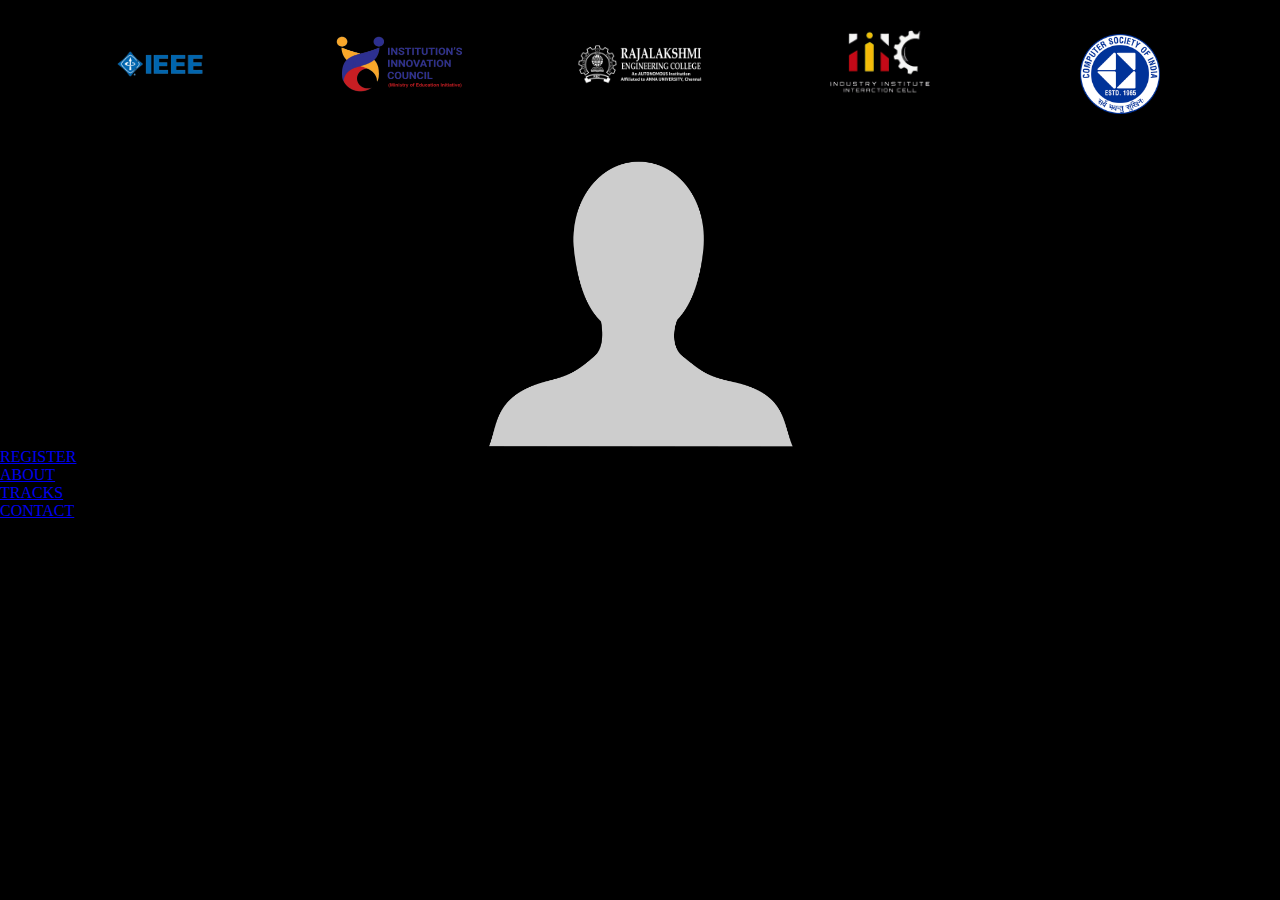
==== index.html @ 7f202103 "template updated" ====
<!DOCTYPE html>
<!-- Description png add in img/ -->
<html lang="en">
  <head>
    <title>Innovision 24</title>
    <meta charset="UTF-8">
    <meta name="viewport" content="width=device-width, initial-scale=1">
    <link href="css/style.css" rel="stylesheet">

  <meta property="og:description" content="A national level sympossium conducted by department of Information Technology at Rajalakshmi Engineering College" />
  <meta name="description" content="A national level sympossium conducted by department of Information Technology at Rajalakshmi Engineering College">
  <meta property="og:title" content="Innovision 2024" />

  <meta property="og:image" itemprop="image" content="./img/description.png" />
  <meta property="og:image:height" content="630">
  <meta property="og:image:width" content="1200">

    <script defer src="index.js"></script>
  </head>
  <body>
    <section id="home" class="home">
      <div class="sponsors">
        <li class="sponsors_item"><img class="sponsor_img sponsor_ieee" style="width: ;height: 100px;" src="./img/sponsors/ieee.png"/></li>
        <li class="sponsors_item"><img class="sponsor_img sponsor_iic" style="width: ;height: 100px;" src="./img/sponsors/iic.png"/></li>
        <li class="sponsors_item"><img class="sponsor_img sponsor_rec" style="width: ;height: 100px;" src="./img/sponsors/rec.png"/></li>
        <li class="sponsors_item"><img class="sponsor_img sponsor_iiic" style="width: ;height: 150px;" src="./img/sponsors/iiic.png"/></li>
        <li class="sponsors_item"><img class="sponsor_img sponsor_csi" style="width: ;height: 80px;" src="./img/sponsors/csi.png"/></li>
      </div>
      <div class="logo">
        <div class="logo_img_div">
          <img class="logo_img" src="img/placeholder.png"></div>
        </div>
      </div>
    </section>
    <nav class="navbar" id="navbar">
      <li class="navbar_item"><a class="navbar_a" href="https://rajalakshmi.org/innovision">REGISTER</a></li>
      <li class="navbar_item"><a class="navbar_a" href="#about">ABOUT</a></li>
      <li class="navbar_item"><a class="navbar_a" href="#tracks">TRACKS</a></li>
      <!-- <li class="navbar_item"><a class="navbar_a" href="#gallery">GALLERY</a></li> -->
      <!-- <li class="navbar_item"><a class="navbar_a" href="#prizes">PRIZES</a></li> -->
      <!-- <li class="navbar_item"><a class="navbar_a" href="#team">TEAM</a></li> -->
      <li class="navbar_item"><a class="navbar_a" href="#footer">CONTACT</a></li>
    </nav>
    <section id="about" class="about"></section>
    <section id="tracks" class="tracks"></section>
    <section id="rules" class="rules"></section>
    <section id="gallery" class="gallery"></section>
    <section id="team" class="team"></section>
    <footer id="footer" class="footer"></footer>



  </body>
</html>
---- css/style.css ----
*, html{
  padding: 0;
  margin: 0;
  background: black;
}

.sponsors{
  display: flex;
  gap: 1rem;
  overflow-x: scroll;
  overflow-y: hidden;
  scrollbar-width: thin;
  text-decoration: none;
  list-style: none;
  max-height: 8rem;
  .sponsor_img {
    display: block;
    margin: auto;
    width: 8rem;
    height: clamp(5rem, 44vw + 0.1rem, 10rem);
    object-fit: contain;

    
  }
  .sponsor_csi{
    padding-top: 20px;
  }
}
@media only screen and (min-width: 41rem) {
  .sponsors{
    justify-content: space-evenly;
    align-items: center;
    .sponsor_iiic{
      padding-top: 20px;
    }
  }

}


.logo{
  .logo_img_div{
    display: flex;
    justify-content: center;
    align-items: center;
    .logo_img{
      width: clamp(13rem, 90vw + 0.12rem,40rem);
      height: 20rem;
      object-fit: contain;
    }
  }
}
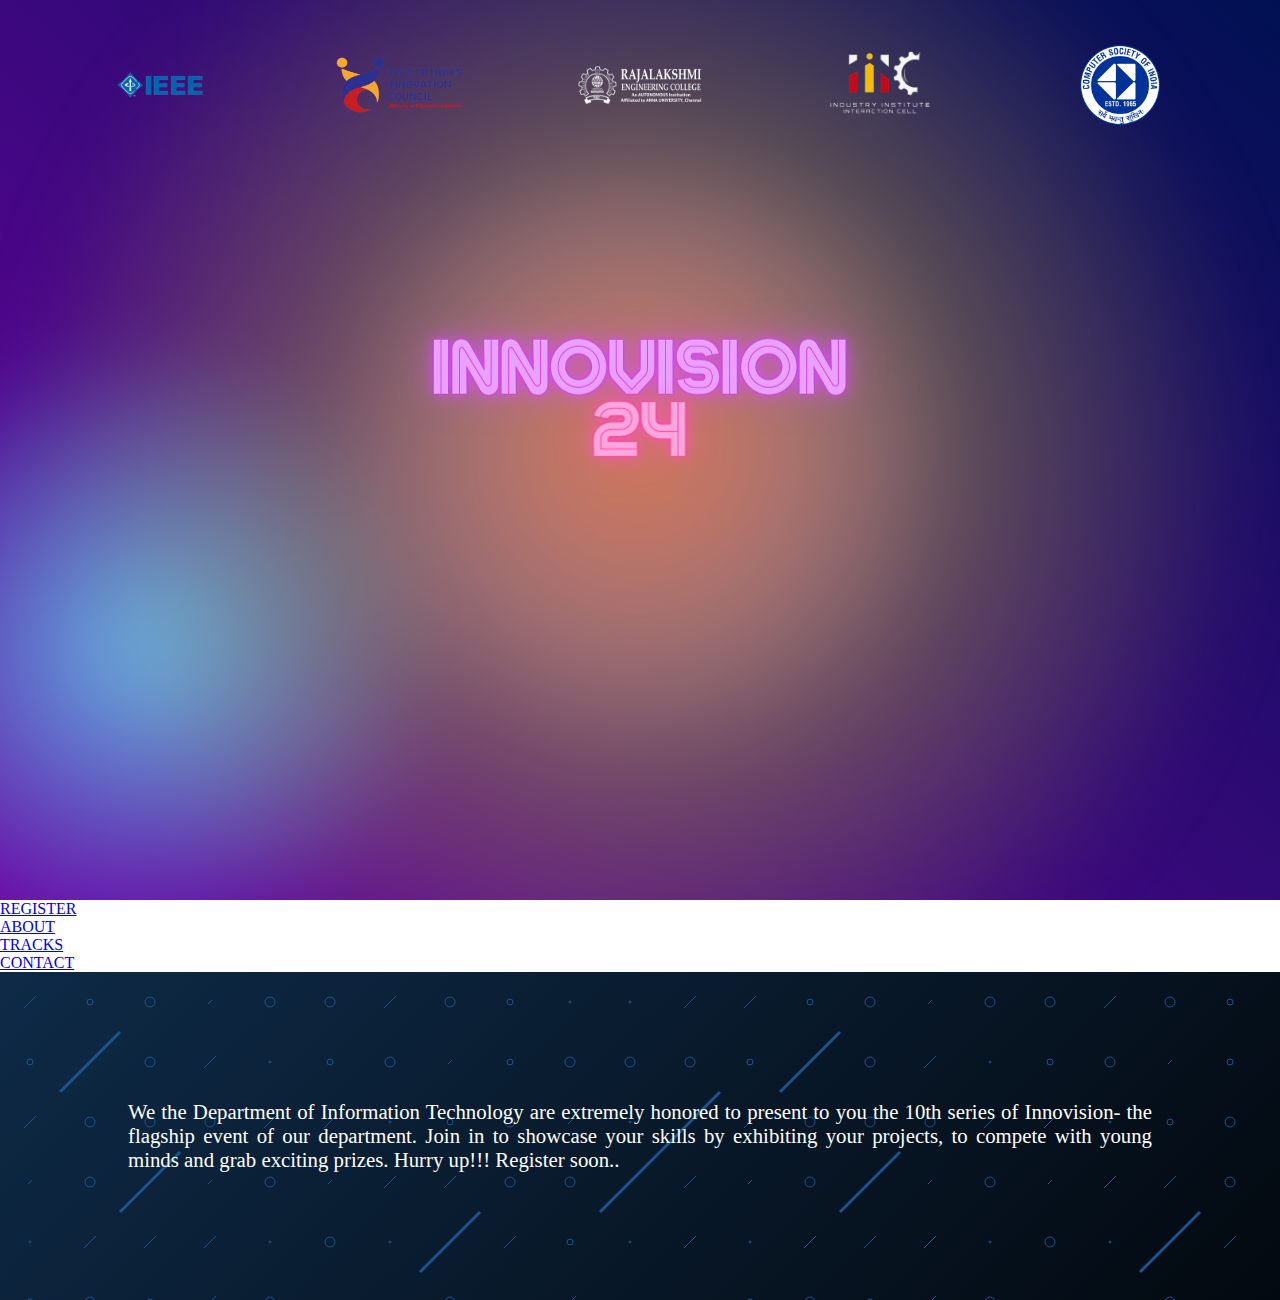
==== commit 29903029: "before i fuck it up" ====
--- a/index.html
+++ b/index.html
@@ -6,6 +6,7 @@
     <meta charset="UTF-8">
     <meta name="viewport" content="width=device-width, initial-scale=1">
     <link href="css/style.css" rel="stylesheet">
+    <link href="css/gradient.css" rel="stylesheet">
 
   <meta property="og:description" content="A national level sympossium conducted by department of Information Technology at Rajalakshmi Engineering College" />
   <meta name="description" content="A national level sympossium conducted by department of Information Technology at Rajalakshmi Engineering College">
@@ -17,8 +18,9 @@
 
     <script defer src="index.js"></script>
   </head>
-  <body>
+  <body class=>
     <section id="home" class="home">
+    <div class="container">
       <div class="sponsors">
         <li class="sponsors_item"><img class="sponsor_img sponsor_ieee" style="width: ;height: 100px;" src="./img/sponsors/ieee.png"/></li>
         <li class="sponsors_item"><img class="sponsor_img sponsor_iic" style="width: ;height: 100px;" src="./img/sponsors/iic.png"/></li>
@@ -27,10 +29,18 @@
         <li class="sponsors_item"><img class="sponsor_img sponsor_csi" style="width: ;height: 80px;" src="./img/sponsors/csi.png"/></li>
       </div>
       <div class="logo">
-        <div class="logo_img_div">
-          <img class="logo_img" src="img/placeholder.png"></div>
+          <div class="logo_img_div">
+            <img class="logo_img" src="img/logo.png">
+          </div>
         </div>
       </div>
+    <div class="gradients-container">
+      <div class="bubble1"></div>
+      <div class="bubble2"></div>
+      <div class="bubble3"></div>
+      <div class="bubble4"></div>
+      <div class="bubble5"></div>
+    </div>
     </section>
     <nav class="navbar" id="navbar">
       <li class="navbar_item"><a class="navbar_a" href="https://rajalakshmi.org/innovision">REGISTER</a></li>
@@ -41,7 +51,12 @@
       <!-- <li class="navbar_item"><a class="navbar_a" href="#team">TEAM</a></li> -->
       <li class="navbar_item"><a class="navbar_a" href="#footer">CONTACT</a></li>
     </nav>
-    <section id="about" class="about"></section>
+    <section id="about" class="about">
+      <div class="about_content description">
+        We the Department of Information Technology are extremely honored to present to you the 10th series of Innovision- the flagship event of our department. Join in to showcase your skills by exhibiting your projects, to compete with young minds and grab exciting prizes.
+        Hurry up!!! Register soon..
+      </div>
+    </section>
     <section id="tracks" class="tracks"></section>
     <section id="rules" class="rules"></section>
     <section id="gallery" class="gallery"></section>
--- a/css/style.css
+++ b/css/style.css
@@ -1,30 +1,75 @@
 *, html{
   padding: 0;
   margin: 0;
-  background: black;
+}
+:root {
+  --stagger-delay: 400ms;
+  --blue: #1e66f5;
+  --green: #40a02b;
+  --yellow: #df8e1d;
+
+}
+@font-face {
+  font-family: 'logo';
+  src: url('../static/font/ColoPro-Trial-Black.woff2');
+}
+
+.logo{
+  display: flex;
+  font-family: logo;
+  font-size: 4rem;
+  flex-direction: row;
+  justify-content: center;
+  align-items: center;
+  height: 50vh;
+  animation: sponsors_anim 800ms;
+  animation-fill-mode: backwards;
+  transition: all 500ms linear;
+
 }
 
 .sponsors{
   display: flex;
+  flex-wrap:wrap;
+  flex-direction: row;
+  justify-content: space-evenly;
   gap: 1rem;
-  overflow-x: scroll;
-  overflow-y: hidden;
+  /* overflow-x: scroll; */
+  /* overflow-y: hidden; */
+  /* max-height: 8rem; */
   scrollbar-width: thin;
   text-decoration: none;
   list-style: none;
-  max-height: 8rem;
   .sponsor_img {
-    display: block;
+    animation: sponsors_anim 800ms;
+    animation-fill-mode: backwards;
+    transition: all 500ms linear;
+
+    /* display: block; */
     margin: auto;
     width: 8rem;
-    height: clamp(5rem, 44vw + 0.1rem, 10rem);
+    height: clamp(3rem, 33vw + 0.1rem, 10rem);
     object-fit: contain;
 
     
   }
+  .sponsor_ieee{
+    animation-delay: calc(1 * var(--stagger-delay));
+  }
+  .sponsor_iic{
+    animation-delay: calc(2 * var(--stagger-delay));
+  }
+  .sponsor_rec{
+    animation-delay: calc(3 * var(--stagger-delay));
+  }
+  .sponsor_iiic{
+    animation-delay: calc(4 * var(--stagger-delay));
+  }
   .sponsor_csi{
-    padding-top: 20px;
+    animation-delay: calc(5 * var(--stagger-delay));
+    /* padding-top: 20px; */
   }
+
 }
 @media only screen and (min-width: 41rem) {
   .sponsors{
@@ -38,17 +83,43 @@
 }
 
 
-.logo{
-  .logo_img_div{
-    display: flex;
-    justify-content: center;
-    align-items: center;
-    .logo_img{
-      width: clamp(13rem, 90vw + 0.12rem,40rem);
-      height: 20rem;
-      object-fit: contain;
-    }
+
+
+@keyframes animate {
+  0% {
+    clip-path: polygon(11% 0, 17% 46%, 11% 100%, 0% 100%, 0 47%, 0 0);
+    transform: scale(0);
+  }
+  50% {
+    clip-path: polygon(69% 3%, 86% 44%, 73% 90%, 0% 90%, 0 47%, 0 0);
+    transform: scale(1.2);
+  }
+  100% {
+    clip-path: polygon(100% 0, 100% 37%, 100% 100%, 0% 100%, 0 47%, 0 0);
+    transform: scale(1);
+  }
+}
+
+@keyframes sponsors_anim {
+  0% {
+    opacity: 0;
+    transform: scale(0) translateX(-50%);
+  }
+  50% {
+    opacity: 1;
+    transform: scale(1.1) translateX(50%);
+  }
+  100% {
+    opacity: 1;
+    transform: scale(1) translateX(0%);
   }
 }
 
 
+.description {
+  text-align: justify;
+  padding: 10%;
+  font-size: clamp(1rem, 10vw + 0.123rem, 1.3rem);
+  color: white;
+  background-image:url(../img/bg.svg);
+}
--- a/css/gradient.css
+++ b/css/gradient.css
@@ -0,0 +1,189 @@
+:root {
+  --color-bg1: rgb(108, 0, 162);
+  --color-bg2: rgb(0, 17, 82);
+  --color1: 18, 113, 255;
+  --color2: 221, 74, 255;
+  --color3: 100, 220, 255;
+  --color4: 200, 50, 50;
+  --color5: 180, 180, 50;
+  --color-interactive: 140, 100, 255;
+  --circle-size: 80%;
+  --blending: hard-light;
+}
+.home {
+  font-family: "Dongle", sans-serif;
+  margin: 0;
+  padding: 0;
+  width: 100vw;
+  height: 100vh;
+  position: relative;
+  overflow: hidden;
+  background: linear-gradient(40deg, var(--color-bg1), var(--color-bg2));
+  top: 0;
+  left: 0;
+}
+.container {
+  z-index: 100;
+  width: 100%;
+  height: 100%;
+  /* display: flex; */
+  /* flex-direction: column; */
+  position: absolute;
+  top: 0;
+  left: 0;
+  justify-content: center;
+  align-items: center;
+  /* font-size: 3rem; */
+  /* color: black; */
+  /* opacity: 0.8; */
+  /* user-select: none; */
+  /* text-shadow: 1px 1px rgba(0, 0, 0, 0.1);  */
+}
+
+@keyframes moveInCircle {
+  0% {
+    transform: rotate(0deg);
+  }
+  50% {
+    transform: rotate(180deg);
+  }
+  100% {
+    transform: rotate(360deg);
+  }
+}
+
+@keyframes moveVertical {
+  0% {
+    transform: translateY(-50%);
+  }
+  50% {
+    transform: translateY(50%);
+  }
+  100% {
+    transform: translateY(-50%);
+  }
+}
+
+@keyframes moveHorizontal {
+  0% {
+    transform: translateX(-50%) translateY(-10%);
+  }
+  50% {
+    transform: translateX(50%) translateY(10%);
+  }
+  100% {
+    transform: translateX(-50%) translateY(-10%);
+  }
+}
+
+.gradients-container {
+  filter: url(#goo) blur(40px);
+  width: 100%;
+  height: 100%;
+}
+
+.bubble1 {
+  position: absolute;
+  background: radial-gradient(
+      circle at center,
+      rgba(var(--color1), 0.8) 0,
+      rgba(var(--color1), 0) 50%
+    )
+    no-repeat;
+  mix-blend-mode: var(--blending);
+
+  width: var(--circle-size);
+  height: var(--circle-size);
+  top: calc(50% - var(--circle-size) / 2);
+  left: calc(50% - var(--circle-size) / 2);
+
+  transform-origin: center center;
+  animation: moveVertical 30s ease infinite;
+
+  opacity: 1;
+}
+
+.bubble2 {
+  position: absolute;
+  background: radial-gradient(
+      circle at center,
+      rgba(var(--color2), 0.8) 0,
+      rgba(var(--color2), 0) 50%
+    )
+    no-repeat;
+  mix-blend-mode: var(--blending);
+
+  width: var(--circle-size);
+  height: var(--circle-size);
+  top: calc(50% - var(--circle-size) / 2);
+  left: calc(50% - var(--circle-size) / 2);
+
+  transform-origin: calc(50% - 400px);
+  animation: moveInCircle 20s reverse infinite;
+
+  opacity: 1;
+}
+
+.bubble3 {
+  position: absolute;
+  background: radial-gradient(
+      circle at center,
+      rgba(var(--color3), 0.8) 0,
+      rgba(var(--color3), 0) 50%
+    )
+    no-repeat;
+  mix-blend-mode: var(--blending);
+
+  width: var(--circle-size);
+  height: var(--circle-size);
+  top: calc(50% - var(--circle-size) / 2 + 200px);
+  left: calc(50% - var(--circle-size) / 2 - 500px);
+
+  transform-origin: calc(50% + 400px);
+  animation: moveInCircle 40s linear infinite;
+
+  opacity: 1;
+}
+
+.bubble4 {
+  position: absolute;
+  background: radial-gradient(
+      circle at center,
+      rgba(var(--color4), 0.8) 0,
+      rgba(var(--color4), 0) 50%
+    )
+    no-repeat;
+  mix-blend-mode: var(--blending);
+
+  width: var(--circle-size);
+  height: var(--circle-size);
+  top: calc(50% - var(--circle-size) / 2);
+  left: calc(50% - var(--circle-size) / 2);
+
+  transform-origin: calc(50% - 200px);
+  animation: moveHorizontal 40s ease infinite;
+
+  opacity: 0.7;
+}
+
+.bubble5 {
+  position: absolute;
+  background: radial-gradient(
+      circle at center,
+      rgba(var(--color5), 0.8) 0,
+      rgba(var(--color5), 0) 50%
+    )
+    no-repeat;
+  mix-blend-mode: var(--blending);
+
+  width: calc(var(--circle-size) * 2);
+  height: calc(var(--circle-size) * 2);
+  top: calc(50% - var(--circle-size));
+  left: calc(50% - var(--circle-size));
+
+  transform-origin: calc(50% - 800px) calc(50% + 200px);
+  animation: moveInCircle 20s ease infinite;
+
+  opacity: 1;
+}
+
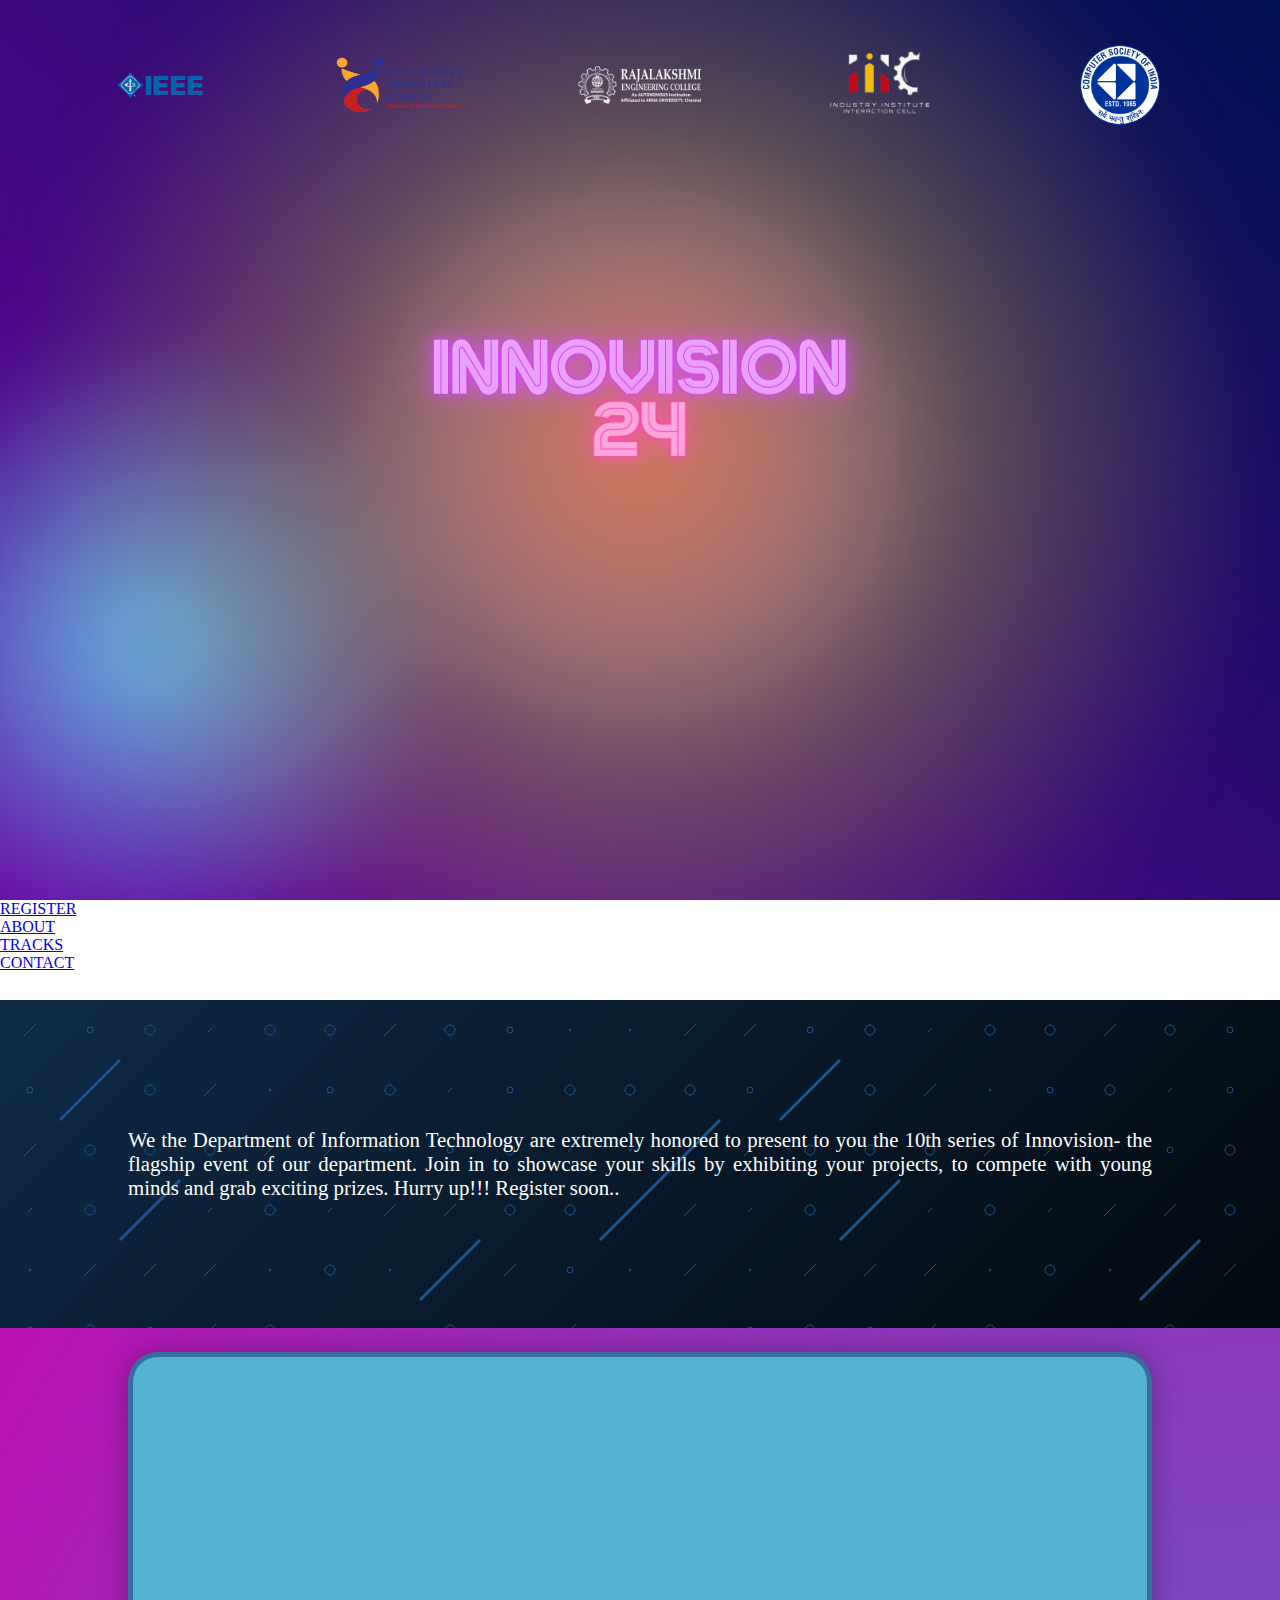
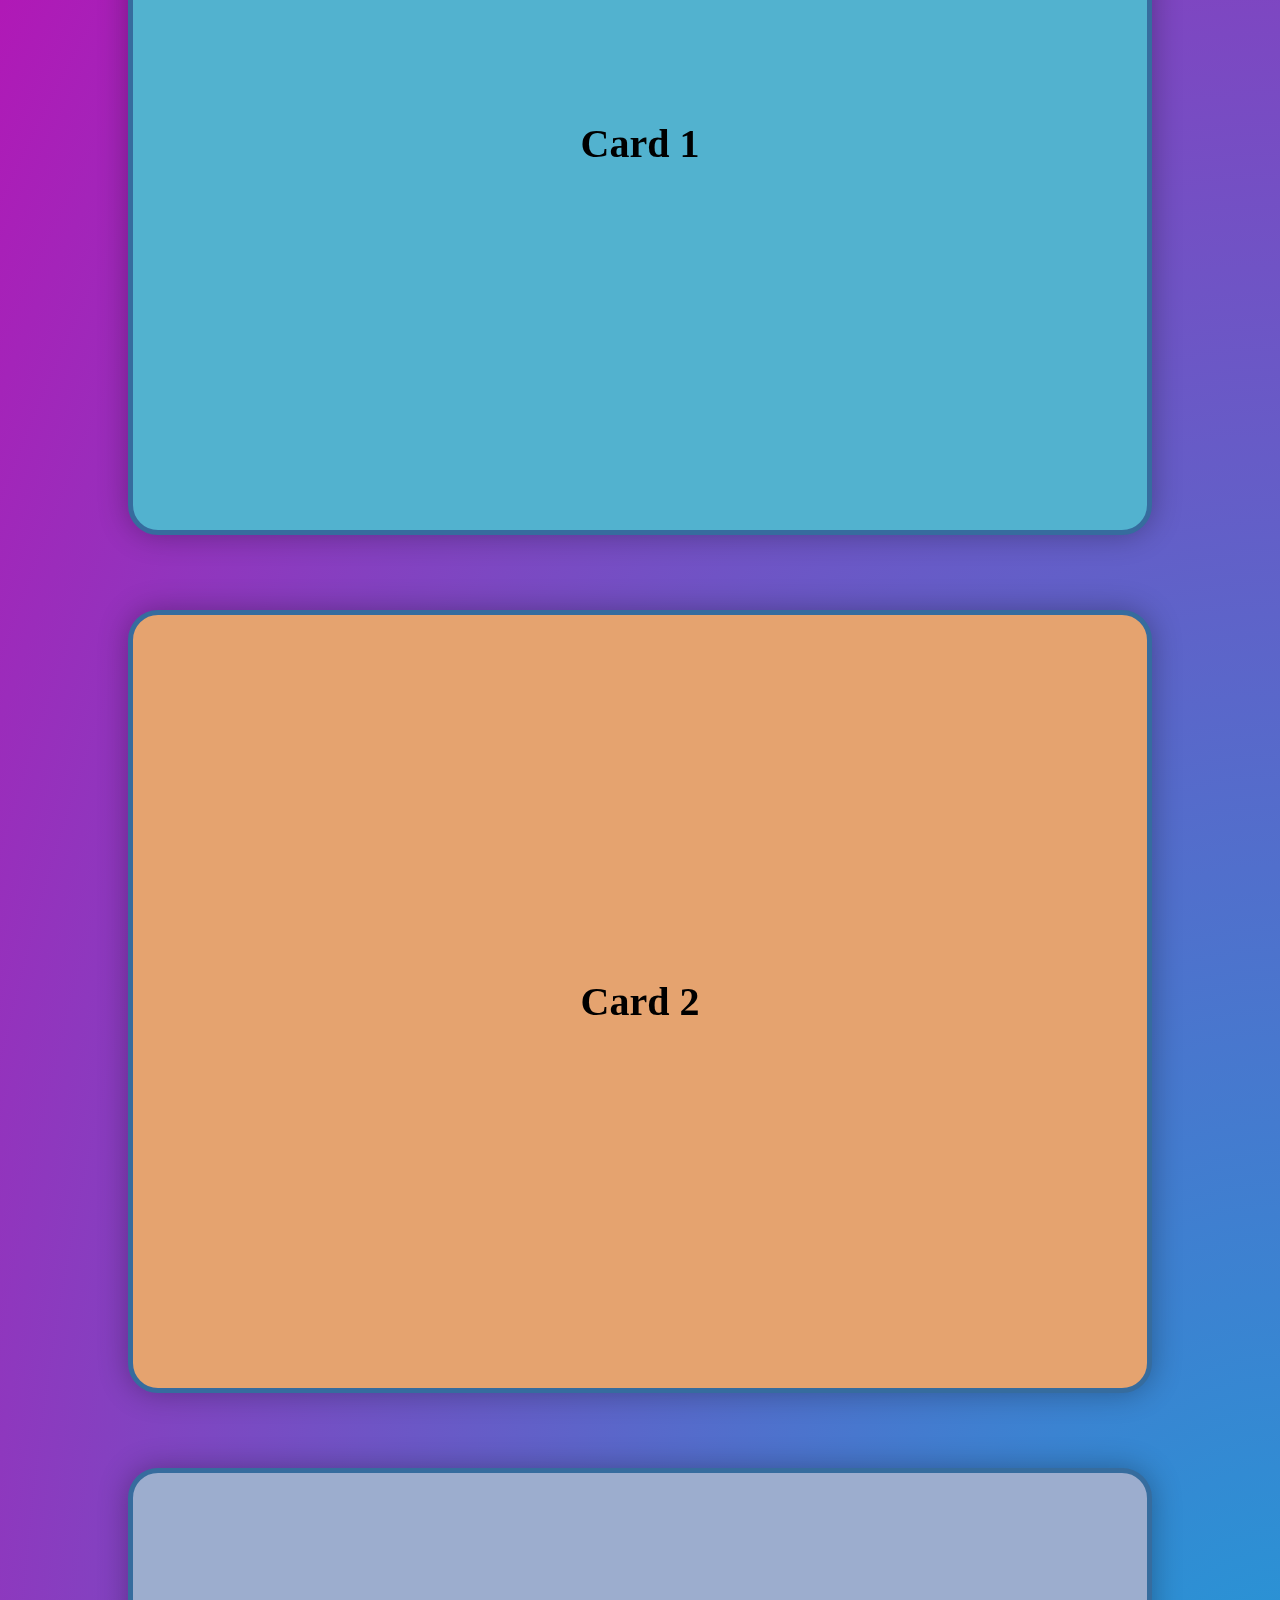
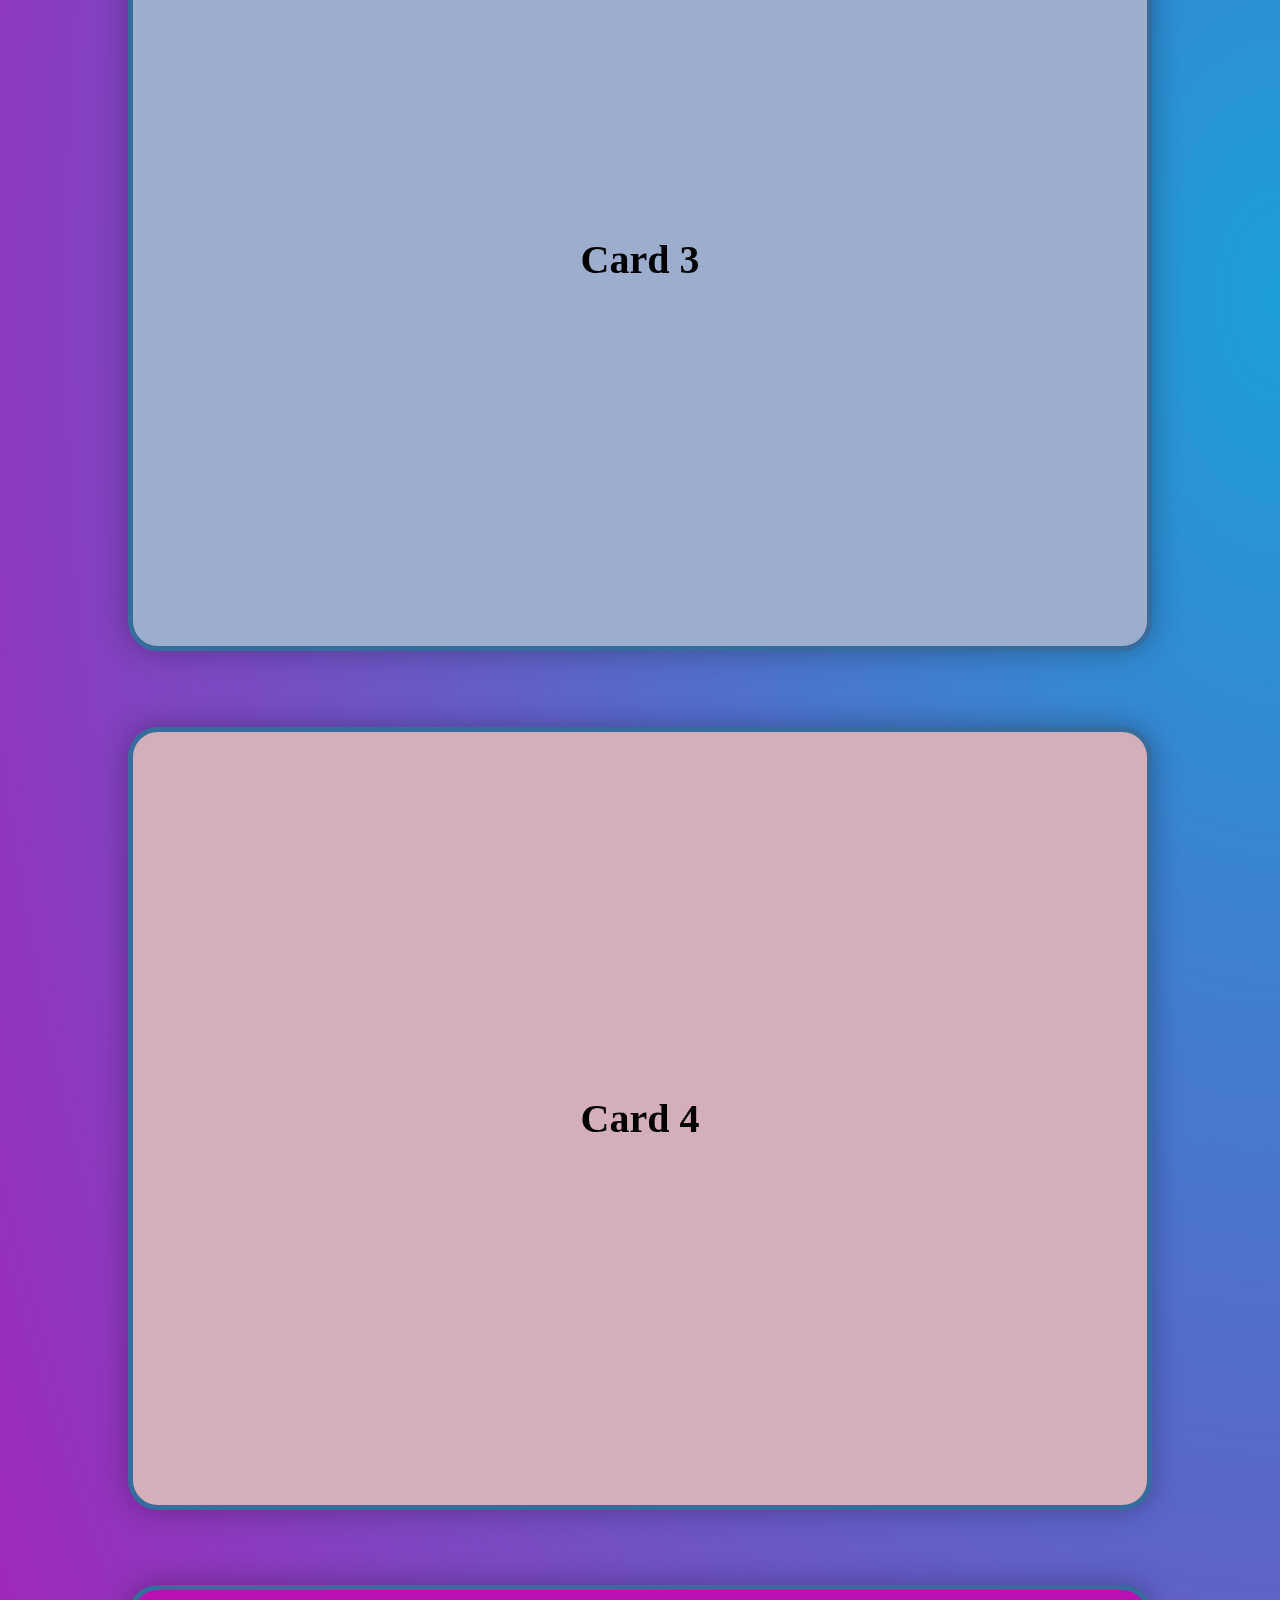
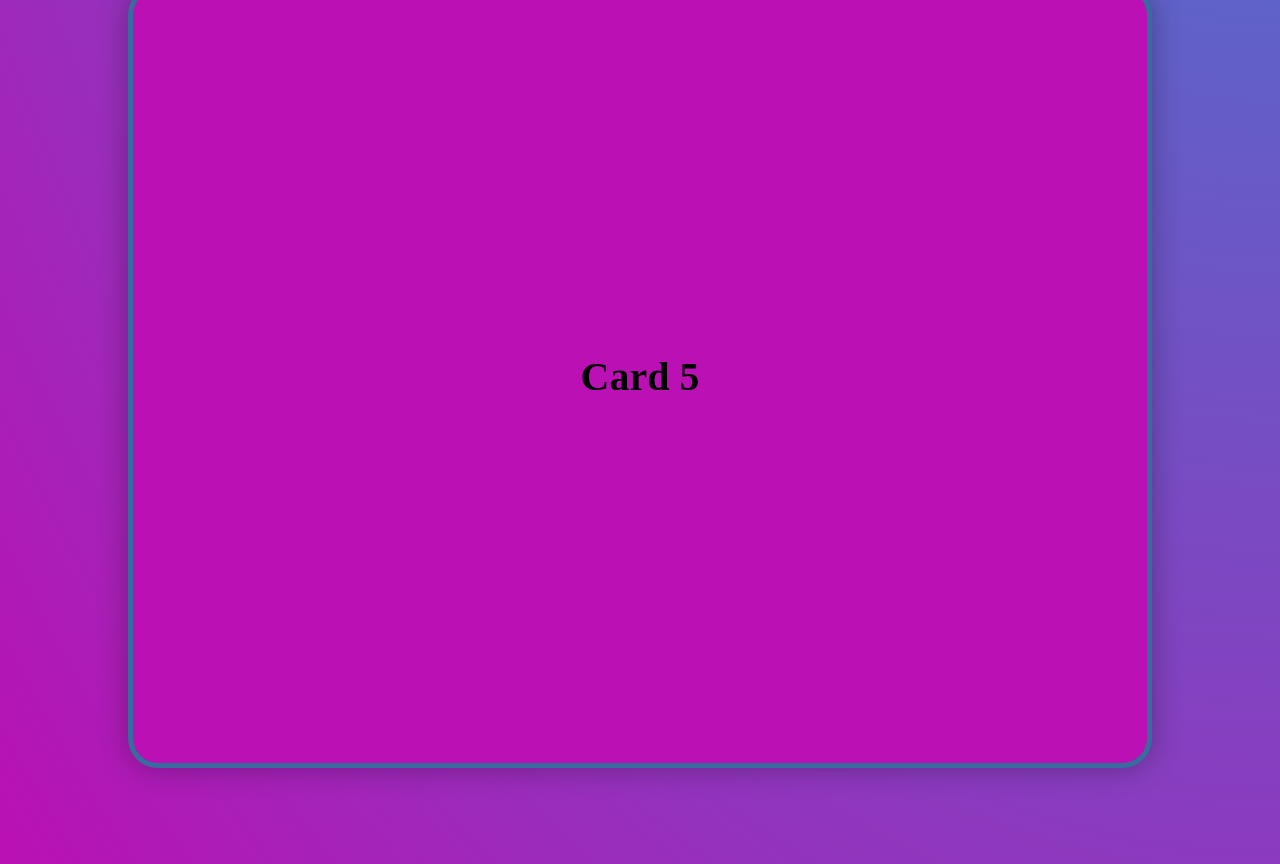
==== commit 0d1d4256: "'a'" ====
--- a/index.html
+++ b/index.html
@@ -43,13 +43,13 @@
     </div>
     </section>
     <nav class="navbar" id="navbar">
-      <li class="navbar_item"><a class="navbar_a" href="https://rajalakshmi.org/innovision">REGISTER</a></li>
-      <li class="navbar_item"><a class="navbar_a" href="#about">ABOUT</a></li>
-      <li class="navbar_item"><a class="navbar_a" href="#tracks">TRACKS</a></li>
+      <li class="navbar_item"><a class="navbar_a " href="https://rajalakshmi.org/innovision">REGISTER</a></li>
+      <li class="navbar_item"><a class="navbar_a " href="#about">ABOUT</a></li>
+      <li class="navbar_item"><a class="navbar_a " href="#tracks">TRACKS</a></li>
       <!-- <li class="navbar_item"><a class="navbar_a" href="#gallery">GALLERY</a></li> -->
       <!-- <li class="navbar_item"><a class="navbar_a" href="#prizes">PRIZES</a></li> -->
       <!-- <li class="navbar_item"><a class="navbar_a" href="#team">TEAM</a></li> -->
-      <li class="navbar_item"><a class="navbar_a" href="#footer">CONTACT</a></li>
+      <li class="navbar_item"><a class="navbar_a " href="#footer">CONTACT</a></li>
     </nav>
     <section id="about" class="about">
       <div class="about_content description">
@@ -57,8 +57,47 @@
         Hurry up!!! Register soon..
       </div>
     </section>
-    <section id="tracks" class="tracks"></section>
+    <section id="tracks" class="tracks">
+      <div class="event_holder">
+      <div class="event">
+      <div class="container">
+        <ul id="cards" class="neonText">
+          <li class="card" id="card1">
+            <div class="card-body">
+              <h2>Card 1</h2>
+            </div>
+          </li>
+          <li class="card" id="card2">
+            <div class="card-body">
+              <h2>Card 2</h2>
+            </div>
+          </li>
+          <li class="card" id="card3">
+            <div class="card-body">
+              <h2>Card 3</h2>
+            </div>
+          </li>
+          <li class="card" id="card4">
+            <div class="card-body">
+              <h2>Card 4</h2>
+            </div>
+          </li>
+          <li class="card" id="card5">
+            <div class="card-body">
+              <h2>Card 5</h2>
+            </div>
+          </li>
+        </ul>
+      </div>
+    </div>
+    </div>
+    </section>
     <section id="rules" class="rules"></section>
+    <!-- <section id="time" class="time">
+      <div class="date1">
+        <div class="date">fjah</div>
+      </div>
+    </section> -->
     <section id="gallery" class="gallery"></section>
     <section id="team" class="team"></section>
     <footer id="footer" class="footer"></footer>
--- a/css/style.css
+++ b/css/style.css
@@ -7,7 +7,10 @@
   --blue: #1e66f5;
   --green: #40a02b;
   --yellow: #df8e1d;
-
+  --cards: 4;
+  --cardHeight: 87vh;
+  --cardTopPadding: 1.5em;
+  --cardMargin: 4vw;
 }
 @font-face {
   font-family: 'logo';
@@ -123,3 +126,101 @@
   color: white;
   background-image:url(../img/bg.svg);
 }
+.navbar{
+  height: 100px;
+  list-style: none;
+  width: auto;
+}
+.navbar_item{
+  text-decoration: none;
+}
+
+.event{
+  width: 100%;
+  position: absolute;
+}
+.container {
+  width: 100%;
+  margin: 0 auto;
+}
+
+#cards {
+  width: 80%;
+  background: #1C9FD8;
+  background: radial-gradient(at right center, #1C9FD8, #BA10B4);;
+  list-style: none;
+  padding-left:10%;
+  padding-right:10%;
+  display: grid;
+  grid-template-columns: 1fr;
+  grid-template-rows: repeat(var(--cards), var(--cardHeight));
+  gap: var(--cardMargin);
+  padding-bottom: calc(var(--cards) * var(--cardTopPadding));
+  margin-bottom: var(--cardMargin);
+}
+
+#card1 {
+  --index: 1;
+}
+#card2 {
+  --index: 2;
+}
+#card3 {
+  --index: 3;
+}
+#card4 {
+  --index: 4;
+}
+#card5{
+  --index :5;
+}
+
+.card {
+  position: sticky;
+  top: 0;
+  padding-top: calc(var(--index) * var(--cardTopPadding));
+}
+
+#card1 .card-body {
+  background-color: #52b2cf;
+}
+
+#card2 .card-body {
+  /* background-color: #7EC4CF; */
+  background-color: #e5a36f;
+}
+
+#card3 .card-body {
+  background-color: #9cadce;
+}
+
+#card4 .card-body {
+  background-color: #d4afb9;
+}
+
+#card5 .card-body{
+  background-color: #BA10B4;
+}
+
+.card-body {
+  box-sizing: border-box;
+  padding: 30px;
+  border-radius: 30px;
+  box-shadow: 0 0 30px 0 rgba(0, 0, 0, 0.3);
+  height: var(--cardHeight);
+  display: flex;
+  justify-content: center;
+  align-items: center;
+  transition: all 0.5s;
+  border: 5px solid rgb(54, 108, 158);
+}
+
+h2 {
+  font-size: 2.5em;
+}
+.date{
+  position: absolute;
+  width: 1000px;
+  height: 1000px;
+ background-color: black;
+}
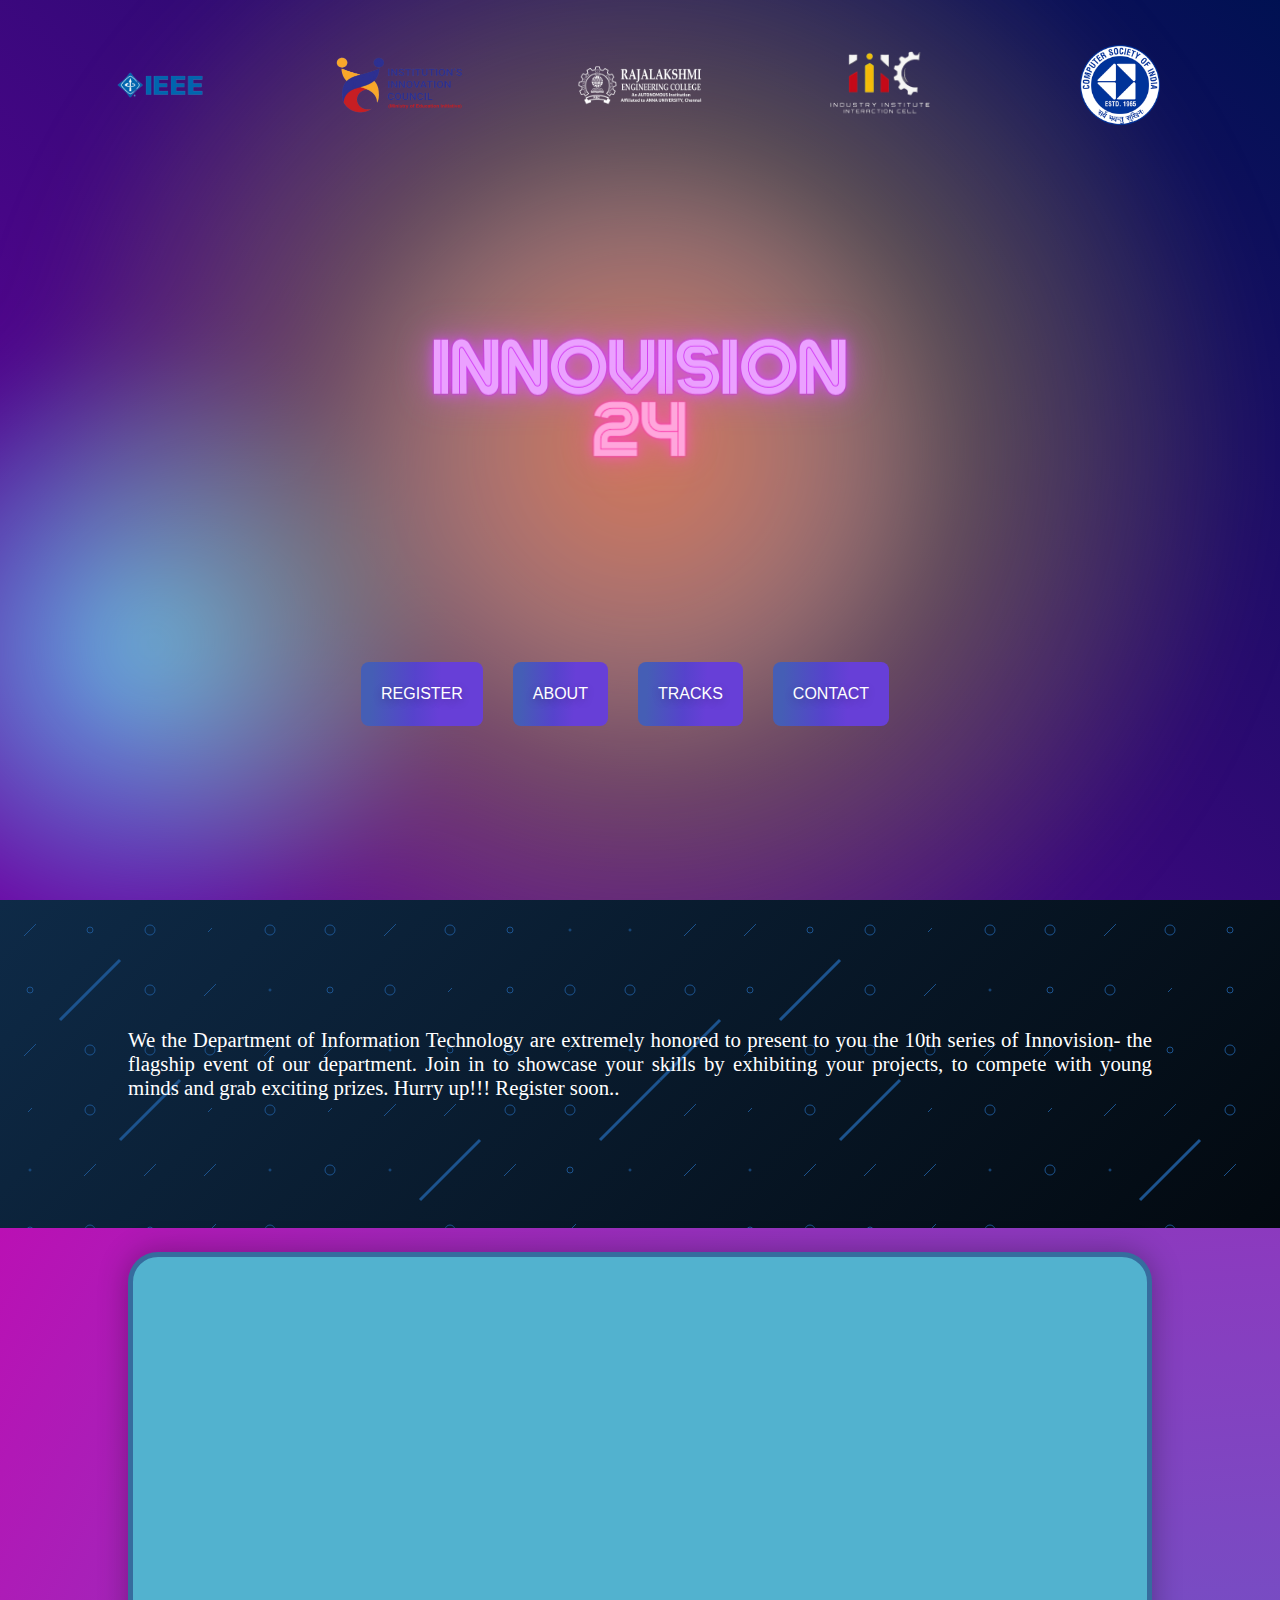
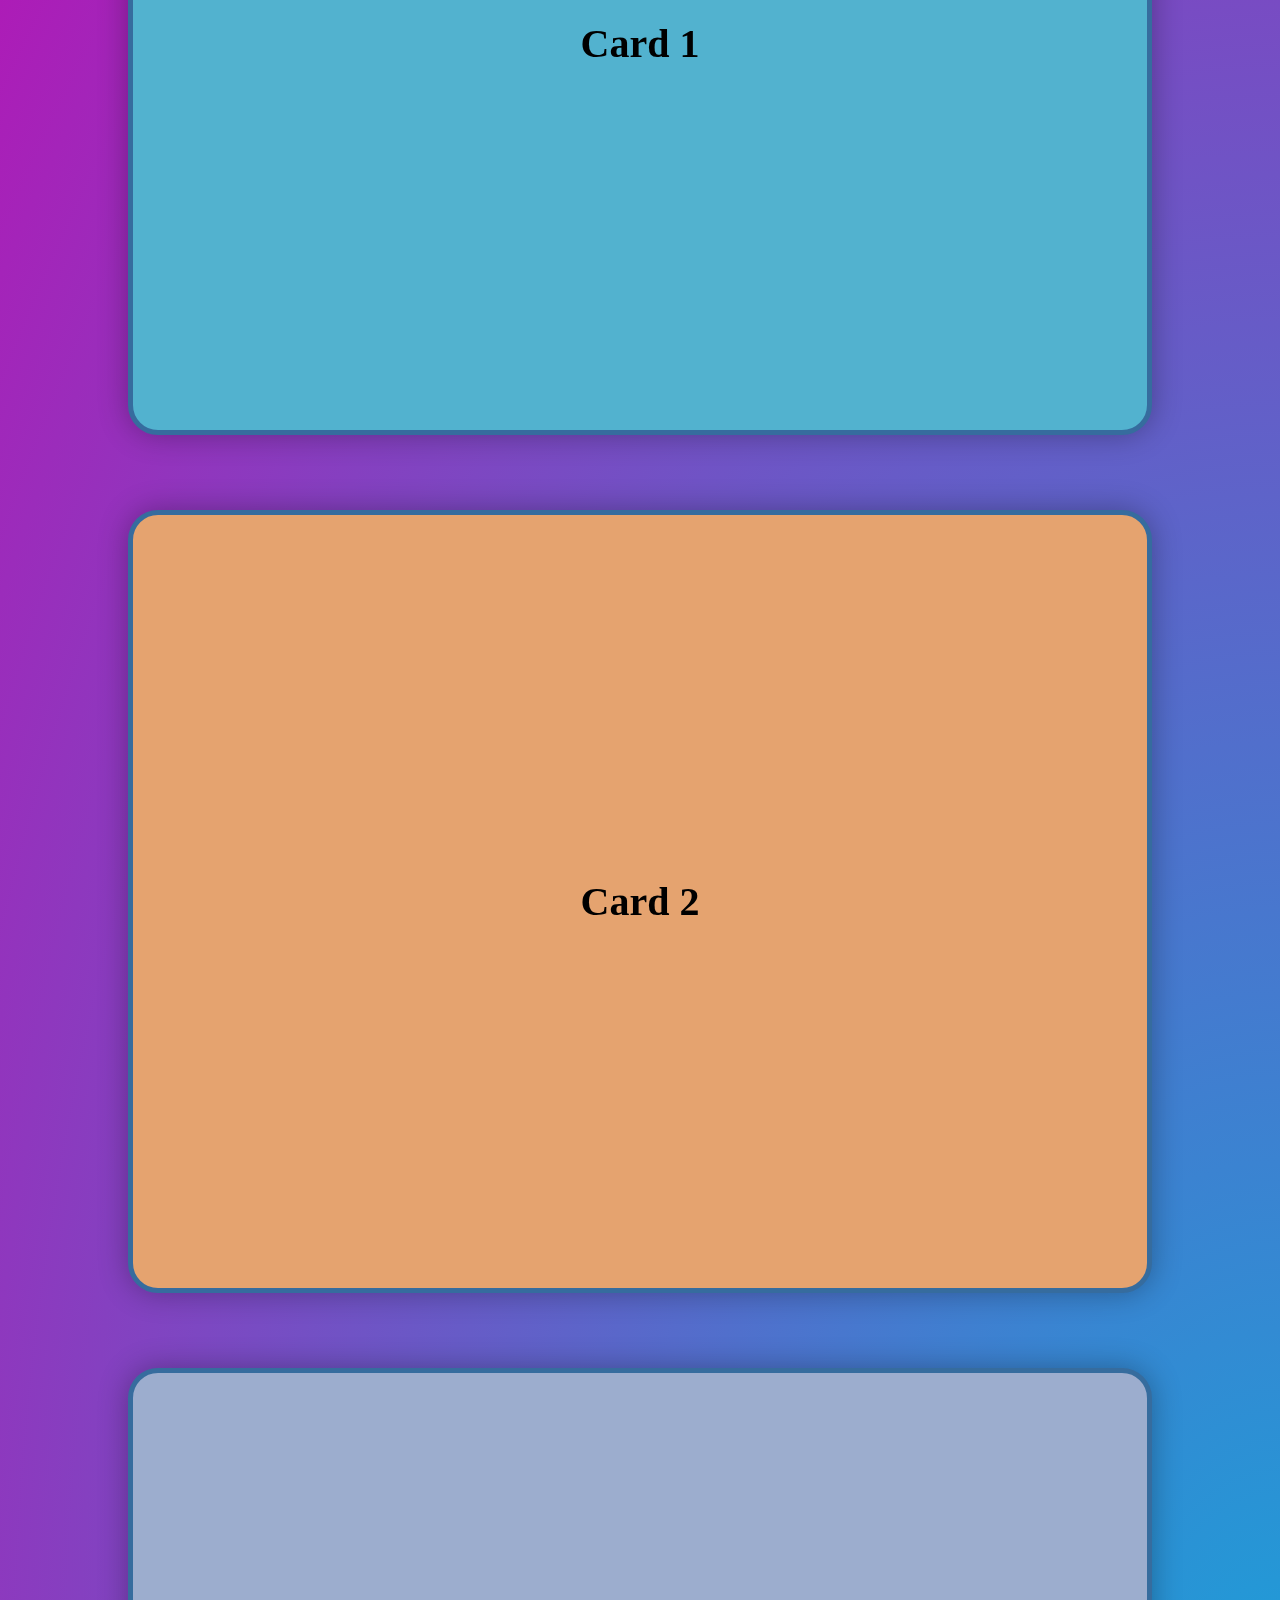
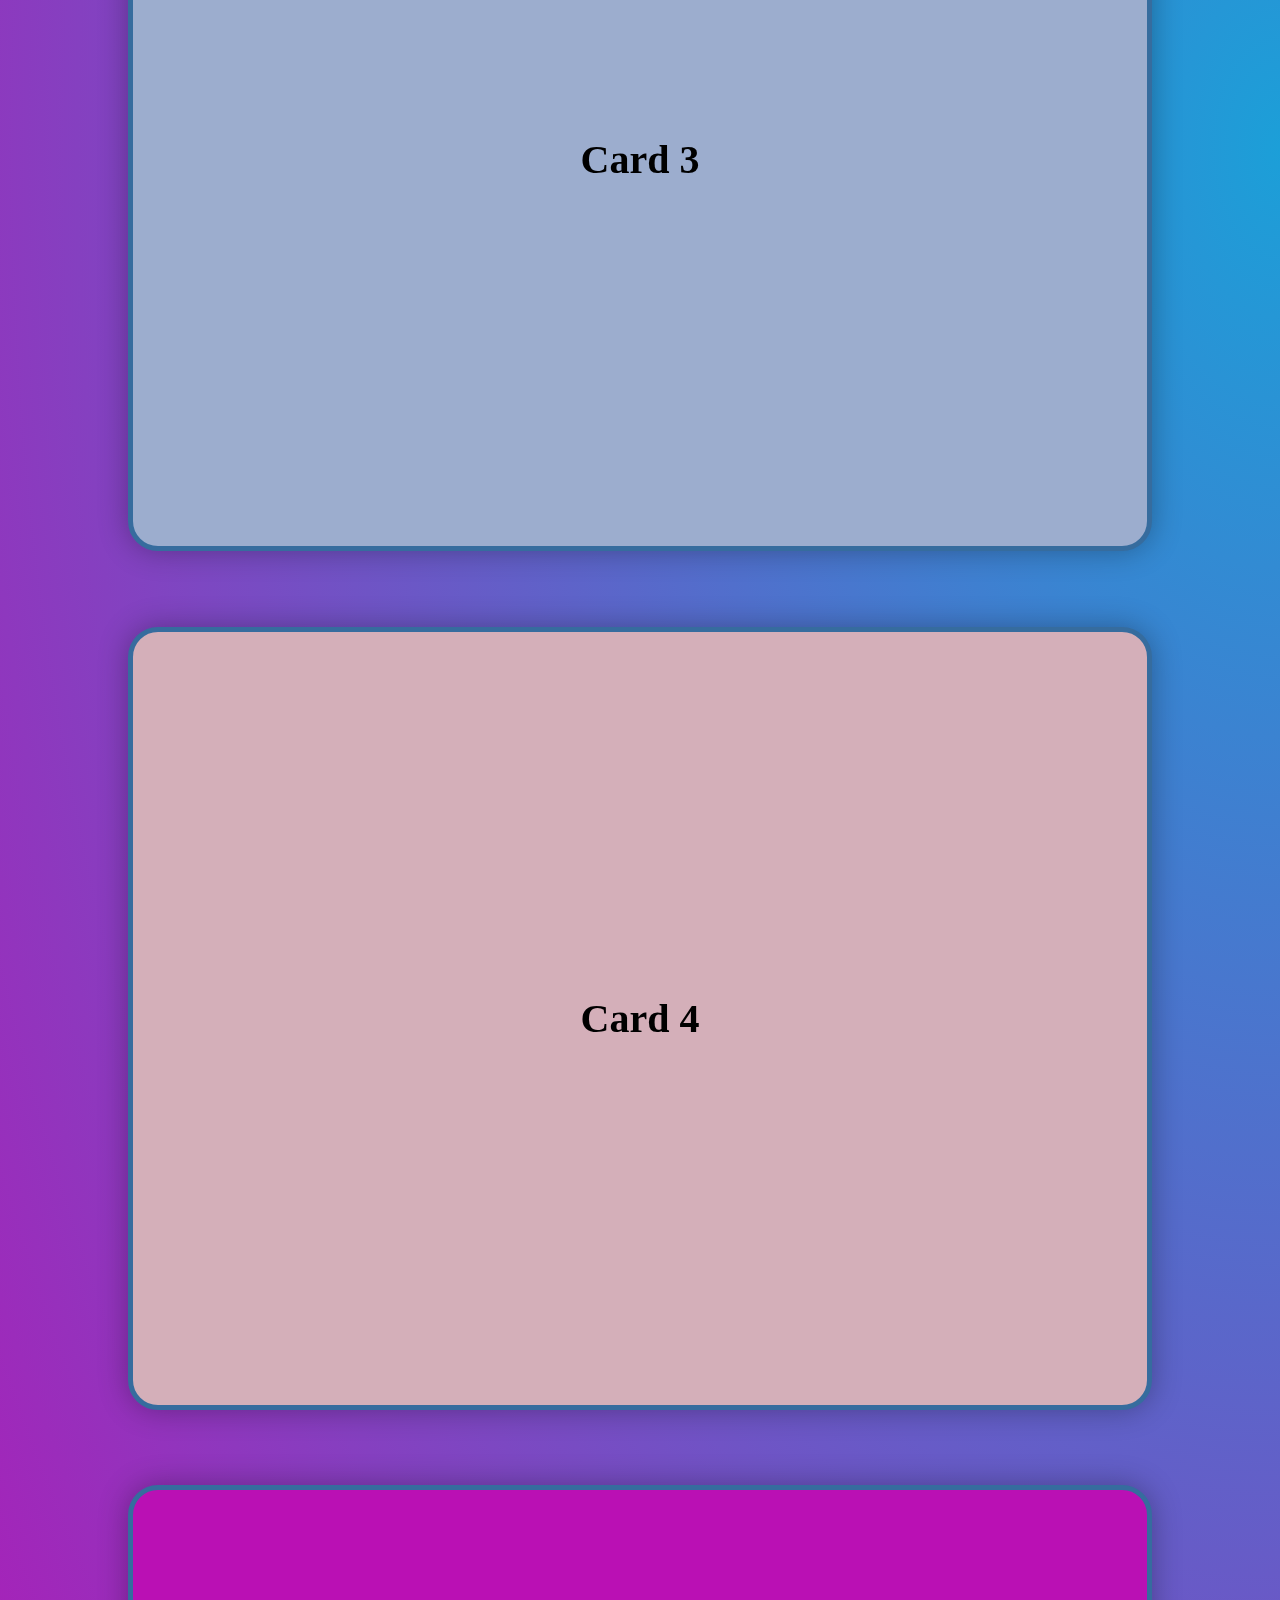
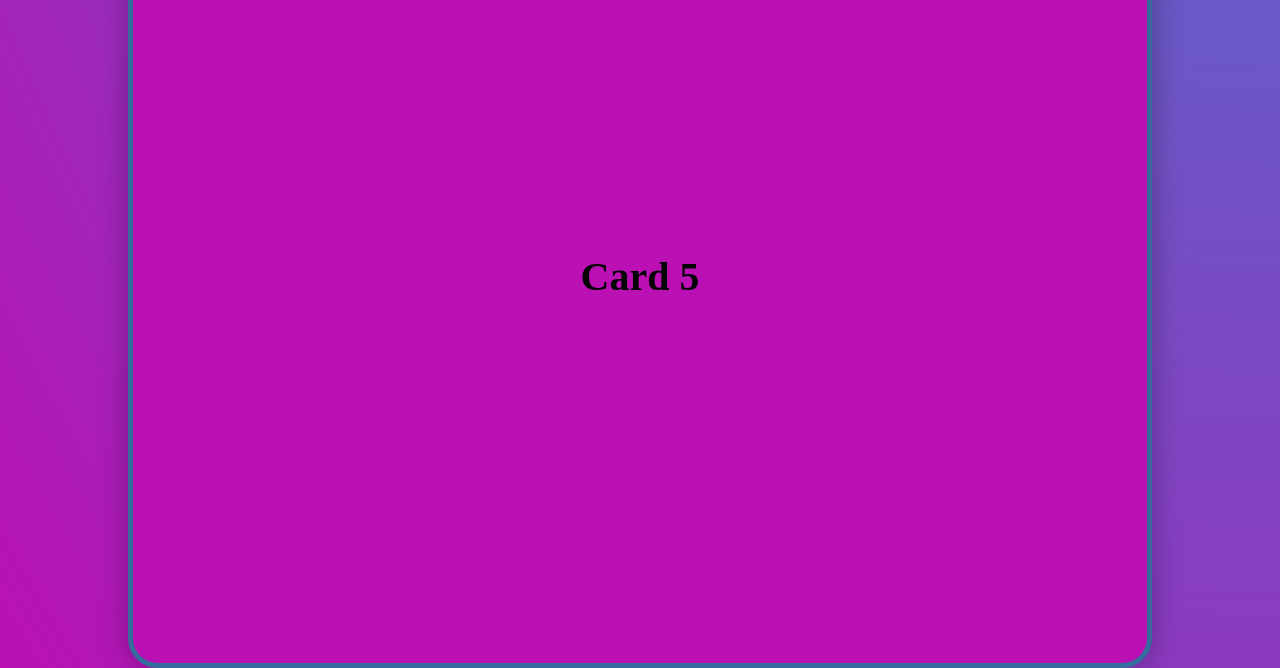
==== commit 11caa03b: "Added buttons" ====
--- a/index.html
+++ b/index.html
@@ -33,6 +33,15 @@
             <img class="logo_img" src="img/logo.png">
           </div>
         </div>
+        <nav class="navbar" id="navbar">
+          <li class="navbar_item"><a class="navbar_a " href="https://rajalakshmi.org/innovision">REGISTER</a></li>
+          <li class="navbar_item"><a class="navbar_a " href="#about">ABOUT</a></li>
+          <li class="navbar_item"><a class="navbar_a " href="#tracks">TRACKS</a></li>
+          <!-- <li class="navbar_item"><a class="navbar_a" href="#gallery">GALLERY</a></li> -->
+          <!-- <li class="navbar_item"><a class="navbar_a" href="#prizes">PRIZES</a></li> -->
+          <!-- <li class="navbar_item"><a class="navbar_a" href="#team">TEAM</a></li> -->
+          <li class="navbar_item"><a class="navbar_a " href="#footer">CONTACT</a></li>
+        </nav>
       </div>
     <div class="gradients-container">
       <div class="bubble1"></div>
@@ -42,15 +51,6 @@
       <div class="bubble5"></div>
     </div>
     </section>
-    <nav class="navbar" id="navbar">
-      <li class="navbar_item"><a class="navbar_a " href="https://rajalakshmi.org/innovision">REGISTER</a></li>
-      <li class="navbar_item"><a class="navbar_a " href="#about">ABOUT</a></li>
-      <li class="navbar_item"><a class="navbar_a " href="#tracks">TRACKS</a></li>
-      <!-- <li class="navbar_item"><a class="navbar_a" href="#gallery">GALLERY</a></li> -->
-      <!-- <li class="navbar_item"><a class="navbar_a" href="#prizes">PRIZES</a></li> -->
-      <!-- <li class="navbar_item"><a class="navbar_a" href="#team">TEAM</a></li> -->
-      <li class="navbar_item"><a class="navbar_a " href="#footer">CONTACT</a></li>
-    </nav>
     <section id="about" class="about">
       <div class="about_content description">
         We the Department of Information Technology are extremely honored to present to you the 10th series of Innovision- the flagship event of our department. Join in to showcase your skills by exhibiting your projects, to compete with young minds and grab exciting prizes.
--- a/css/style.css
+++ b/css/style.css
@@ -1,4 +1,5 @@
-*, html{
+*,
+html {
   padding: 0;
   margin: 0;
 }
@@ -7,17 +8,17 @@
   --blue: #1e66f5;
   --green: #40a02b;
   --yellow: #df8e1d;
-  --cards: 4;
+  --cards: 5;
   --cardHeight: 87vh;
   --cardTopPadding: 1.5em;
   --cardMargin: 4vw;
 }
 @font-face {
-  font-family: 'logo';
-  src: url('../static/font/ColoPro-Trial-Black.woff2');
-}
-
-.logo{
+  font-family: "logo";
+  src: url("../static/font/ColoPro-Trial-Black.woff2");
+}
+
+.logo {
   display: flex;
   font-family: logo;
   font-size: 4rem;
@@ -28,12 +29,58 @@
   animation: sponsors_anim 800ms;
   animation-fill-mode: backwards;
   transition: all 500ms linear;
-
-}
-
-.sponsors{
-  display: flex;
-  flex-wrap:wrap;
+}
+
+.navbar {
+  padding: 20px;
+  display: flex;
+  align-items: center;
+  justify-content: center;
+  /* background: linear-gradient(#1c9fd8, #ba10b4); */
+}
+
+.navbar li {
+  background-image: linear-gradient(
+    92.88deg,
+    #455eb5 9.16%,
+    #5643cc 43.89%,
+    #673fd7 64.72%
+  );
+  border-radius: 8px;
+  border-style: none;
+  box-sizing: border-box;
+  color: #ffffff;
+  cursor: pointer;
+  flex-shrink: 0;
+  font-size: 16px;
+  font-weight: 500;
+  height: 4rem;
+  padding: 15px 20px;
+  text-align: center;
+  text-shadow: rgba(0, 0, 0, 0.25) 0 3px 8px;
+  transition: all 0.5s;
+  user-select: none;
+  -webkit-user-select: none;
+  touch-action: manipulation;
+  display: flex;
+  justify-content: center;
+  align-items: center;
+  margin: 0 30px 0 0;
+}
+
+.navbar li a {
+  text-decoration: none;
+  color: white;
+}
+
+.navbar li:hover {
+  box-shadow: rgba(80, 63, 205, 0.5) 0 1px 30px;
+  transition-duration: 0.1s;
+}
+
+.sponsors {
+  display: flex;
+  flex-wrap: wrap;
   flex-direction: row;
   justify-content: space-evenly;
   gap: 1rem;
@@ -53,40 +100,33 @@
     width: 8rem;
     height: clamp(3rem, 33vw + 0.1rem, 10rem);
     object-fit: contain;
-
-    
-  }
-  .sponsor_ieee{
+  }
+  .sponsor_ieee {
     animation-delay: calc(1 * var(--stagger-delay));
   }
-  .sponsor_iic{
+  .sponsor_iic {
     animation-delay: calc(2 * var(--stagger-delay));
   }
-  .sponsor_rec{
+  .sponsor_rec {
     animation-delay: calc(3 * var(--stagger-delay));
   }
-  .sponsor_iiic{
+  .sponsor_iiic {
     animation-delay: calc(4 * var(--stagger-delay));
   }
-  .sponsor_csi{
+  .sponsor_csi {
     animation-delay: calc(5 * var(--stagger-delay));
     /* padding-top: 20px; */
   }
-
 }
 @media only screen and (min-width: 41rem) {
-  .sponsors{
+  .sponsors {
     justify-content: space-evenly;
     align-items: center;
-    .sponsor_iiic{
+    .sponsor_iiic {
       padding-top: 20px;
     }
   }
-
-}
-
-
-
+}
 
 @keyframes animate {
   0% {
@@ -117,25 +157,24 @@
     transform: scale(1) translateX(0%);
   }
 }
-
 
 .description {
   text-align: justify;
   padding: 10%;
   font-size: clamp(1rem, 10vw + 0.123rem, 1.3rem);
   color: white;
-  background-image:url(../img/bg.svg);
-}
-.navbar{
+  background-image: url(../img/bg.svg);
+}
+.navbar {
   height: 100px;
   list-style: none;
   width: auto;
 }
-.navbar_item{
+.navbar_item {
   text-decoration: none;
 }
 
-.event{
+.event {
   width: 100%;
   position: absolute;
 }
@@ -146,11 +185,11 @@
 
 #cards {
   width: 80%;
-  background: #1C9FD8;
-  background: radial-gradient(at right center, #1C9FD8, #BA10B4);;
+  background: #1c9fd8;
+  background: radial-gradient(at right center, #1c9fd8, #ba10b4);
   list-style: none;
-  padding-left:10%;
-  padding-right:10%;
+  padding-left: 10%;
+  padding-right: 10%;
   display: grid;
   grid-template-columns: 1fr;
   grid-template-rows: repeat(var(--cards), var(--cardHeight));
@@ -171,8 +210,8 @@
 #card4 {
   --index: 4;
 }
-#card5{
-  --index :5;
+#card5 {
+  --index: 5;
 }
 
 .card {
@@ -198,8 +237,8 @@
   background-color: #d4afb9;
 }
 
-#card5 .card-body{
-  background-color: #BA10B4;
+#card5 .card-body {
+  background-color: #ba10b4;
 }
 
 .card-body {
@@ -218,9 +257,9 @@
 h2 {
   font-size: 2.5em;
 }
-.date{
+.date {
   position: absolute;
   width: 1000px;
   height: 1000px;
- background-color: black;
-}
+  background-color: black;
+}
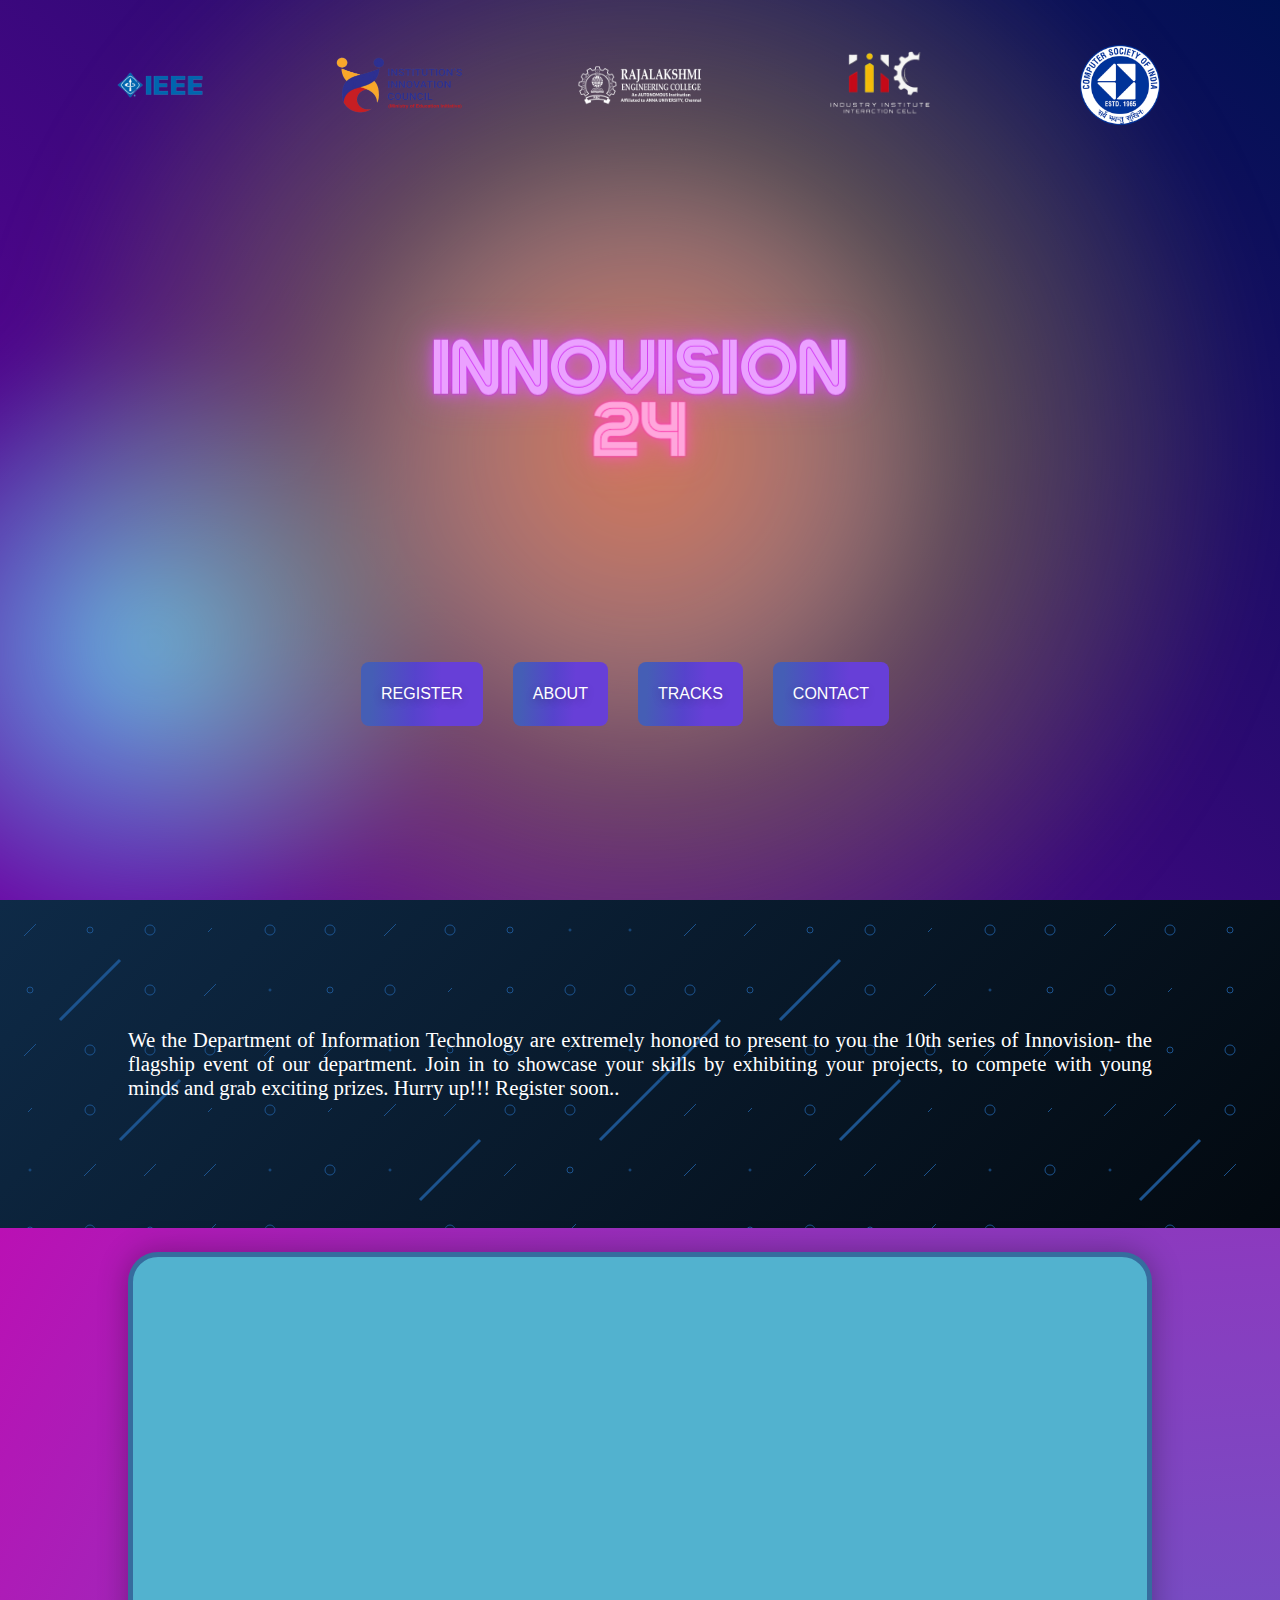
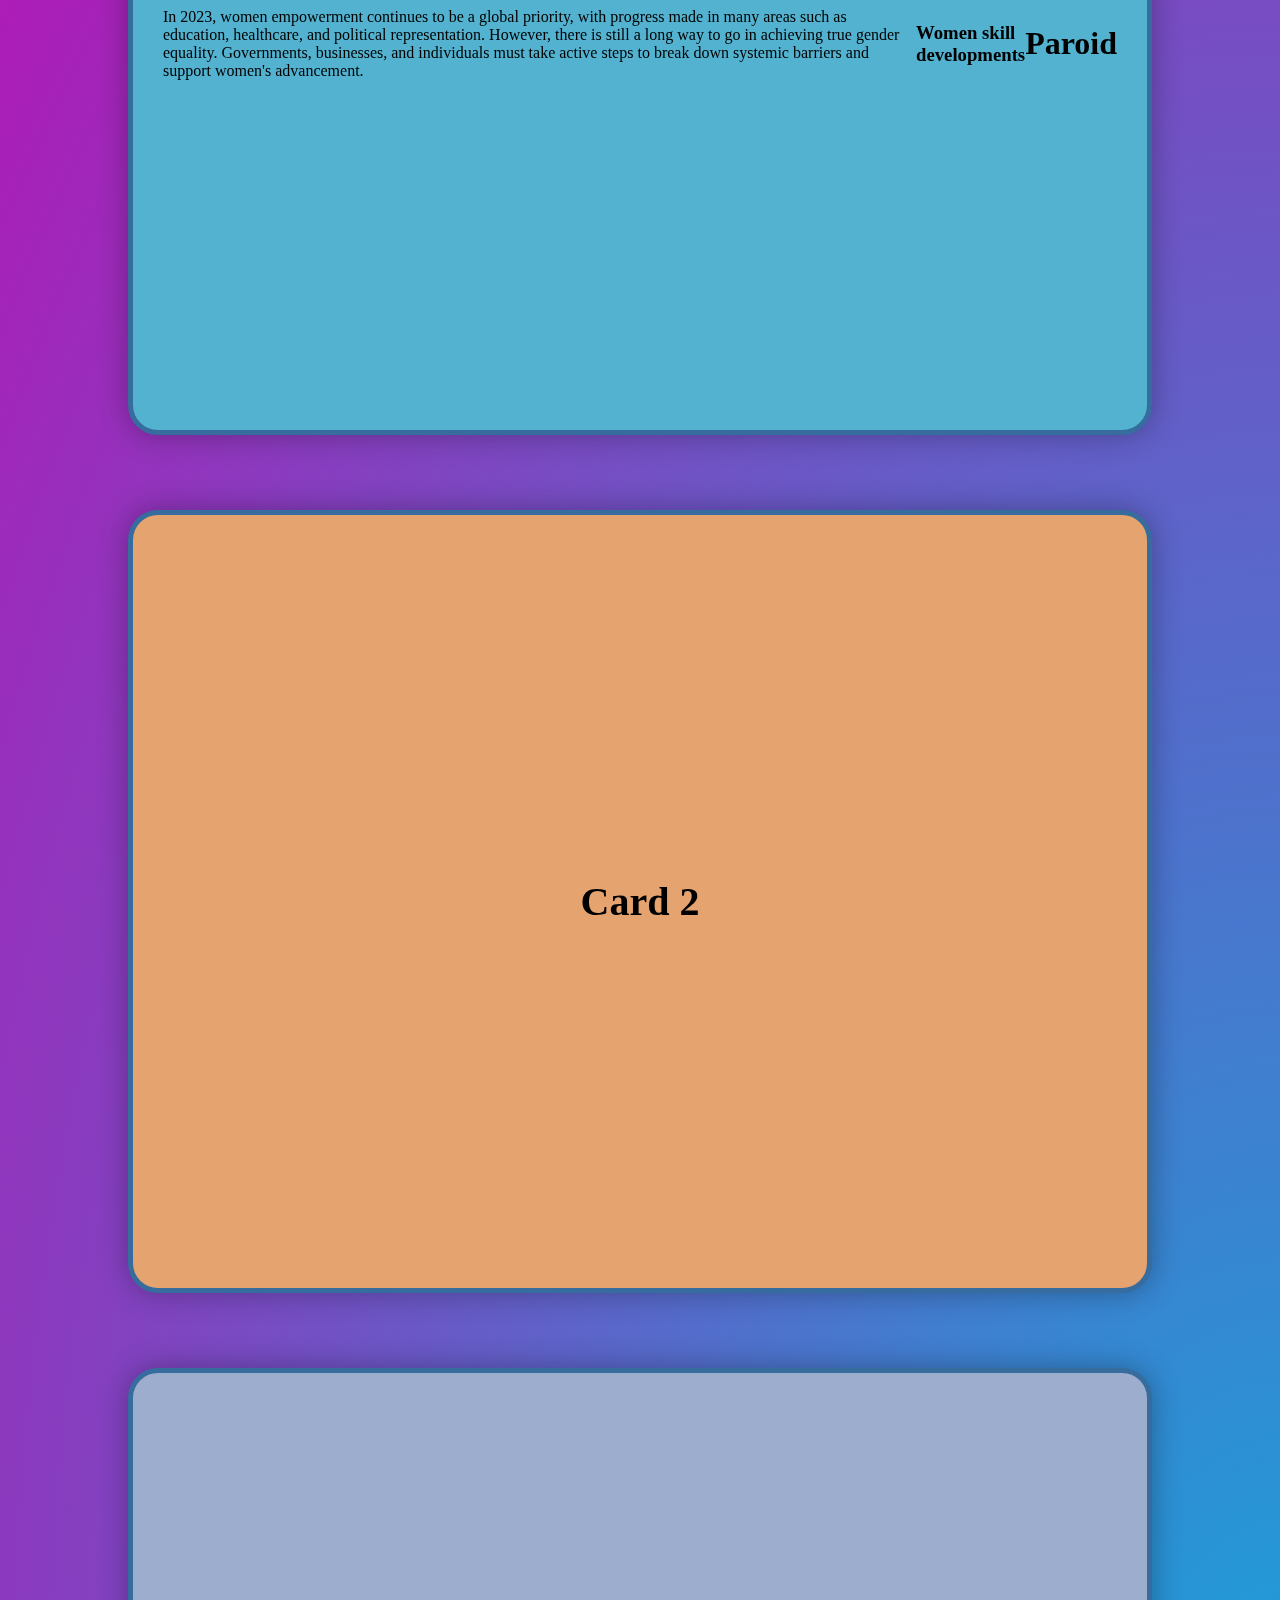
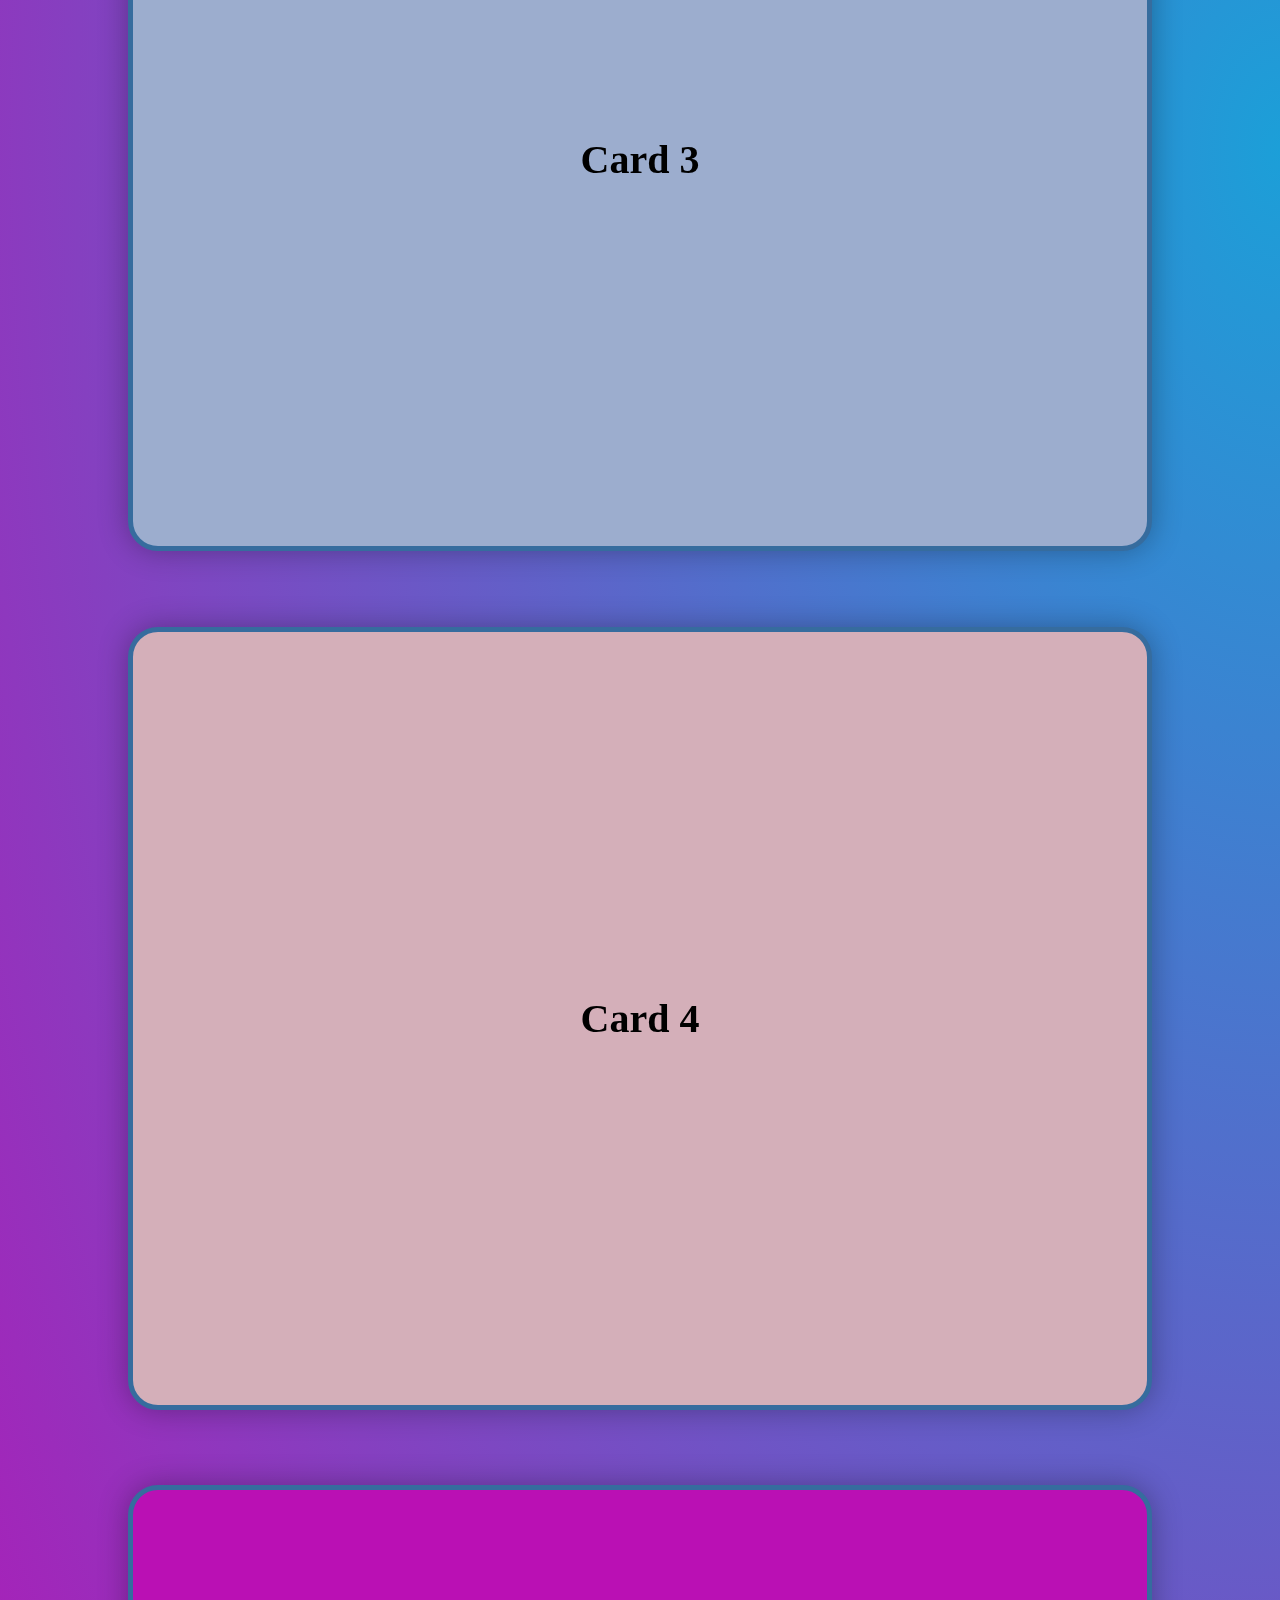
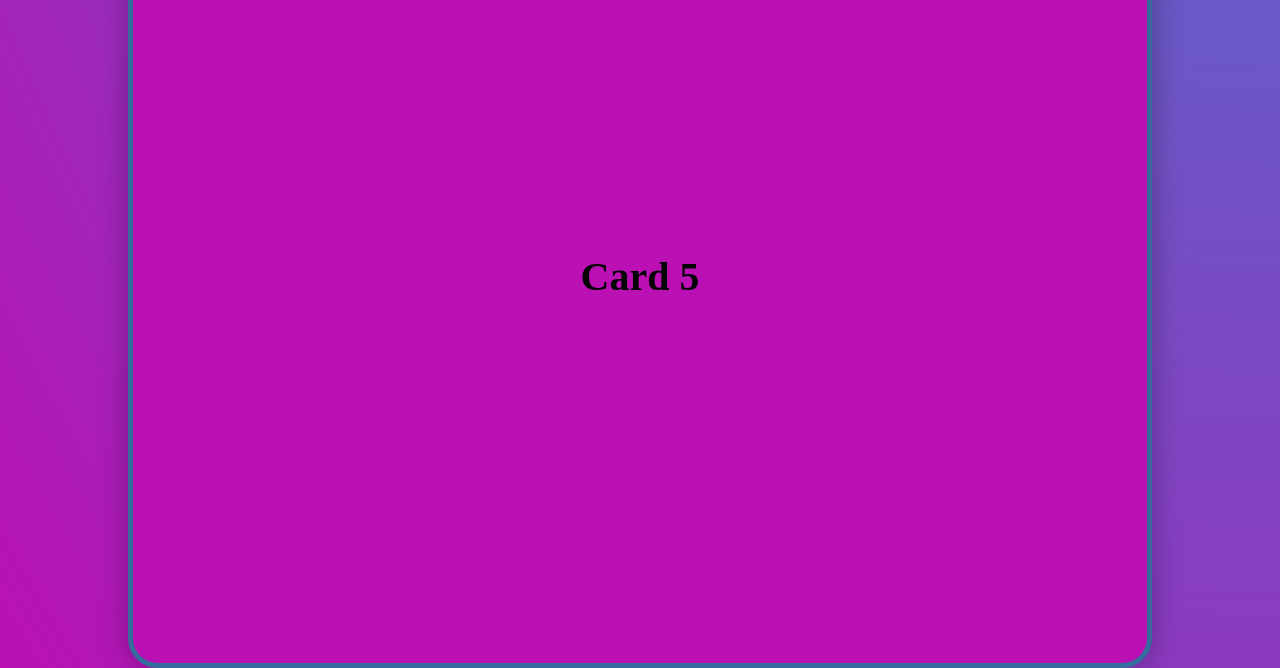
==== commit 69ef002e: "aasdf" ====
--- a/index.html
+++ b/index.html
@@ -35,7 +35,7 @@
         </div>
         <nav class="navbar" id="navbar">
           <li class="navbar_item"><a class="navbar_a " href="https://rajalakshmi.org/innovision">REGISTER</a></li>
-          <li class="navbar_item"><a class="navbar_a " href="#about">ABOUT</a></li>
+          <li class="navbar_item"><a class="navbar_a " href="./about/about.html">ABOUT</a></li>
           <li class="navbar_item"><a class="navbar_a " href="#tracks">TRACKS</a></li>
           <!-- <li class="navbar_item"><a class="navbar_a" href="#gallery">GALLERY</a></li> -->
           <!-- <li class="navbar_item"><a class="navbar_a" href="#prizes">PRIZES</a></li> -->
@@ -64,7 +64,16 @@
         <ul id="cards" class="neonText">
           <li class="card" id="card1">
             <div class="card-body">
-              <h2>Card 1</h2>
+              <div class="event1-desc">
+                In 2023, women empowerment continues to be a global priority, with progress made in many
+                    areas such as education, healthcare, and political representation. However, there is still a long
+                    way to go in achieving true gender equality. Governments, businesses, and individuals must take
+                    active steps to break down systemic barriers and support women's advancement.           
+              </div>
+              <h3>Women skill developments</h3>
+              <h1>Paroid</h1>
+              <div class="event1-pic">
+              </div>
             </div>
           </li>
           <li class="card" id="card2">
@@ -87,6 +96,7 @@
               <h2>Card 5</h2>
             </div>
           </li>
+
         </ul>
       </div>
     </div>
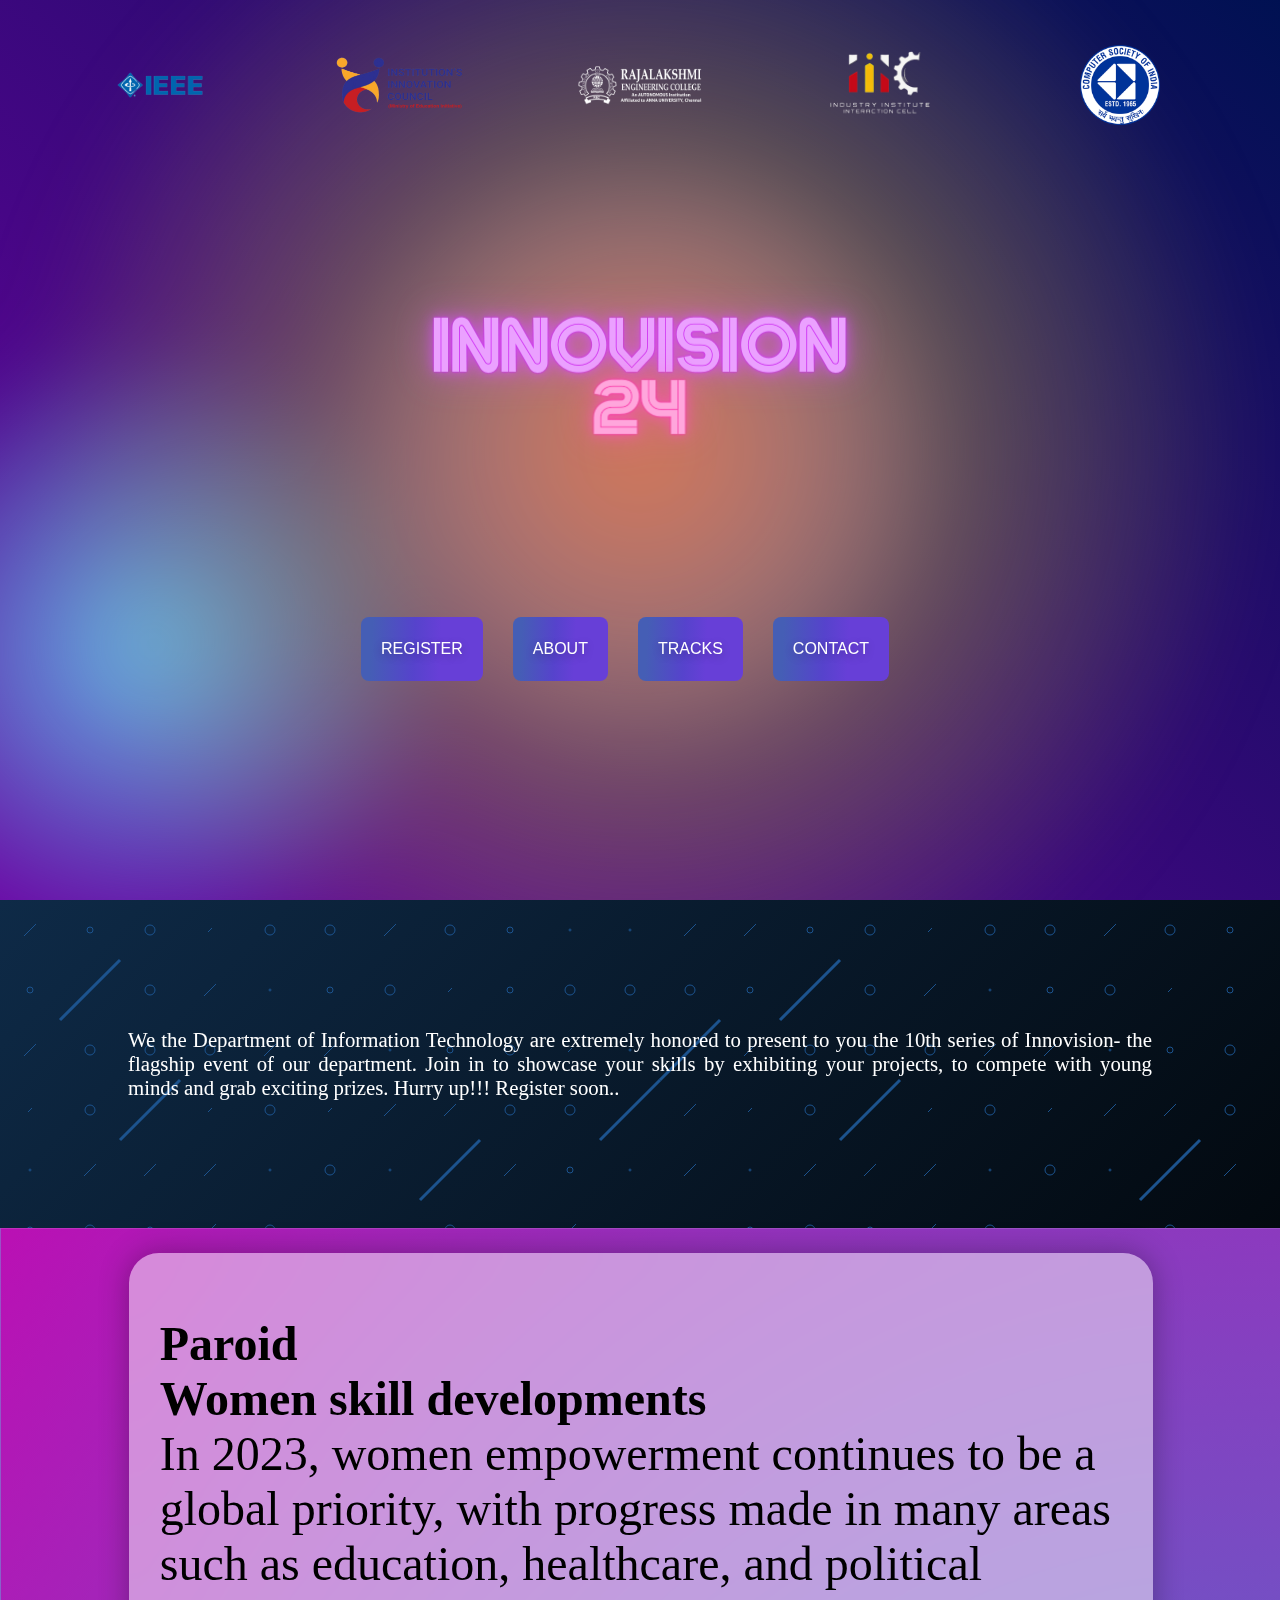
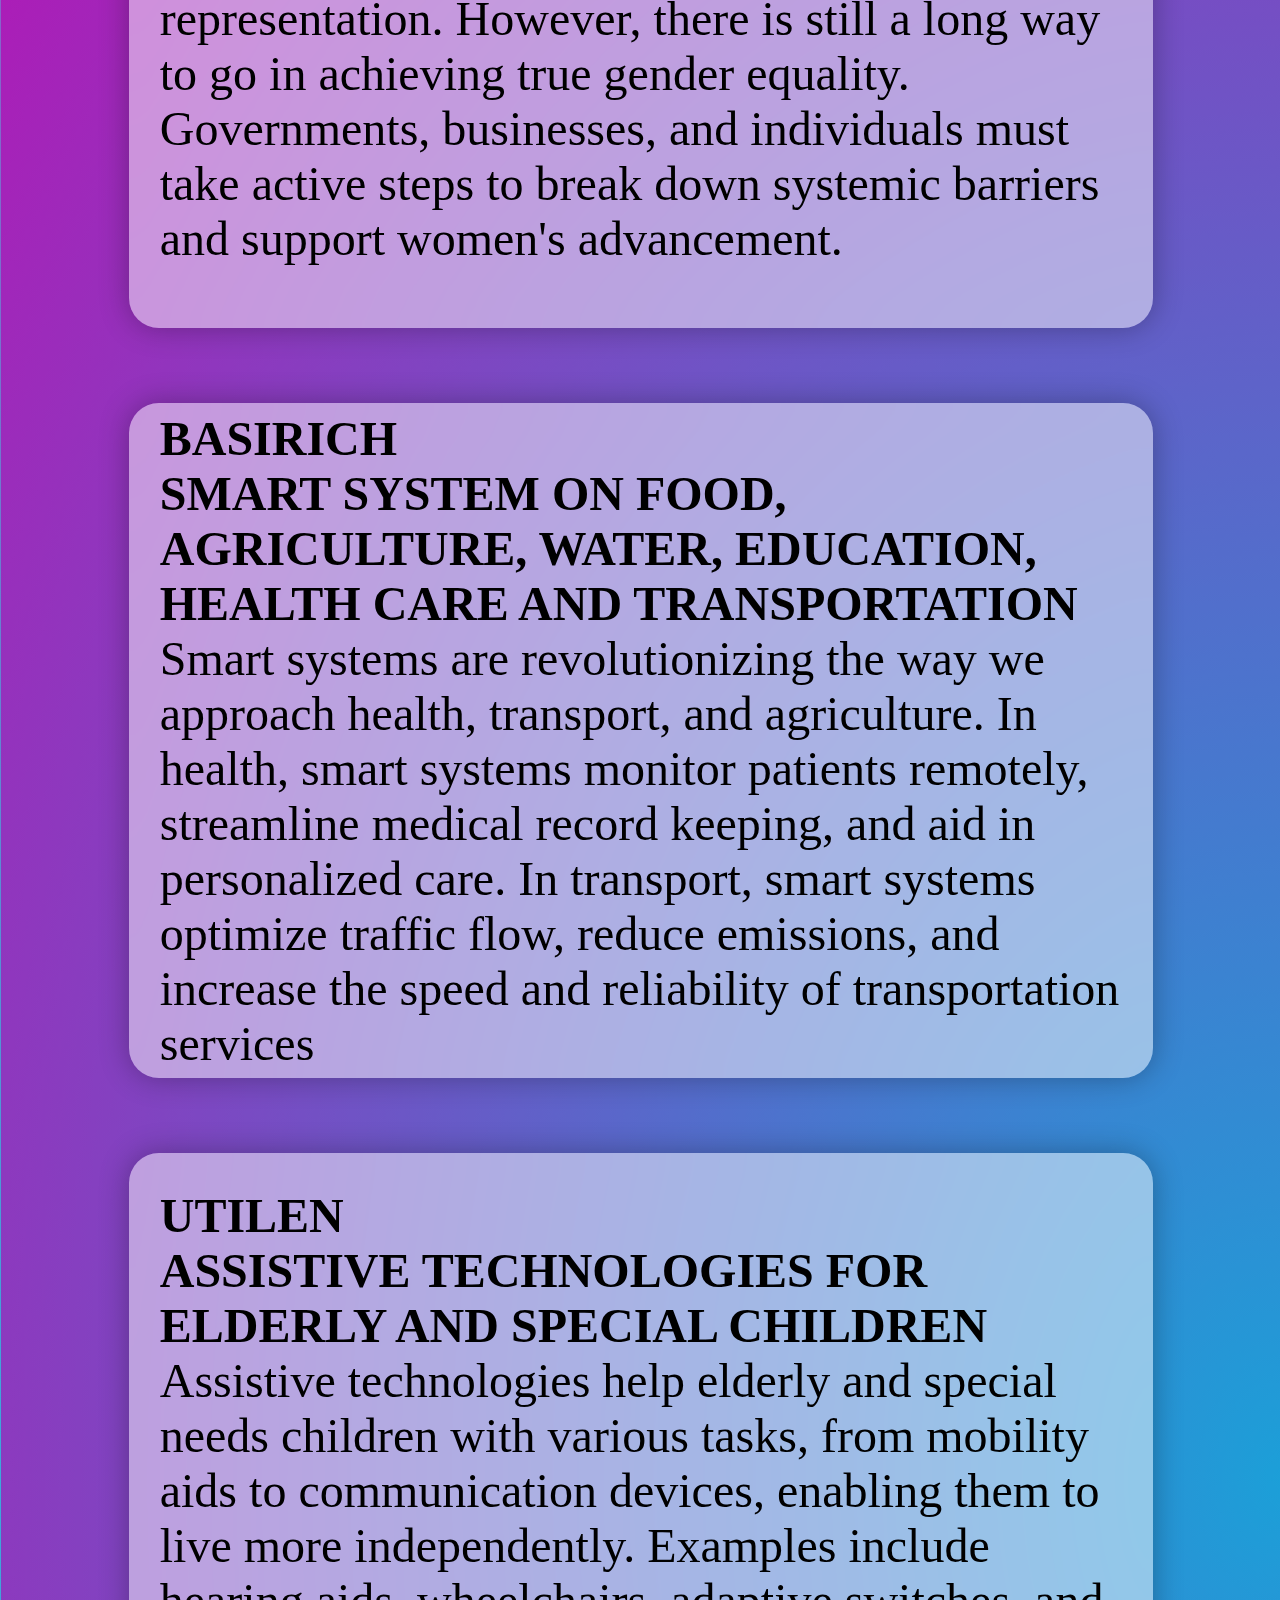
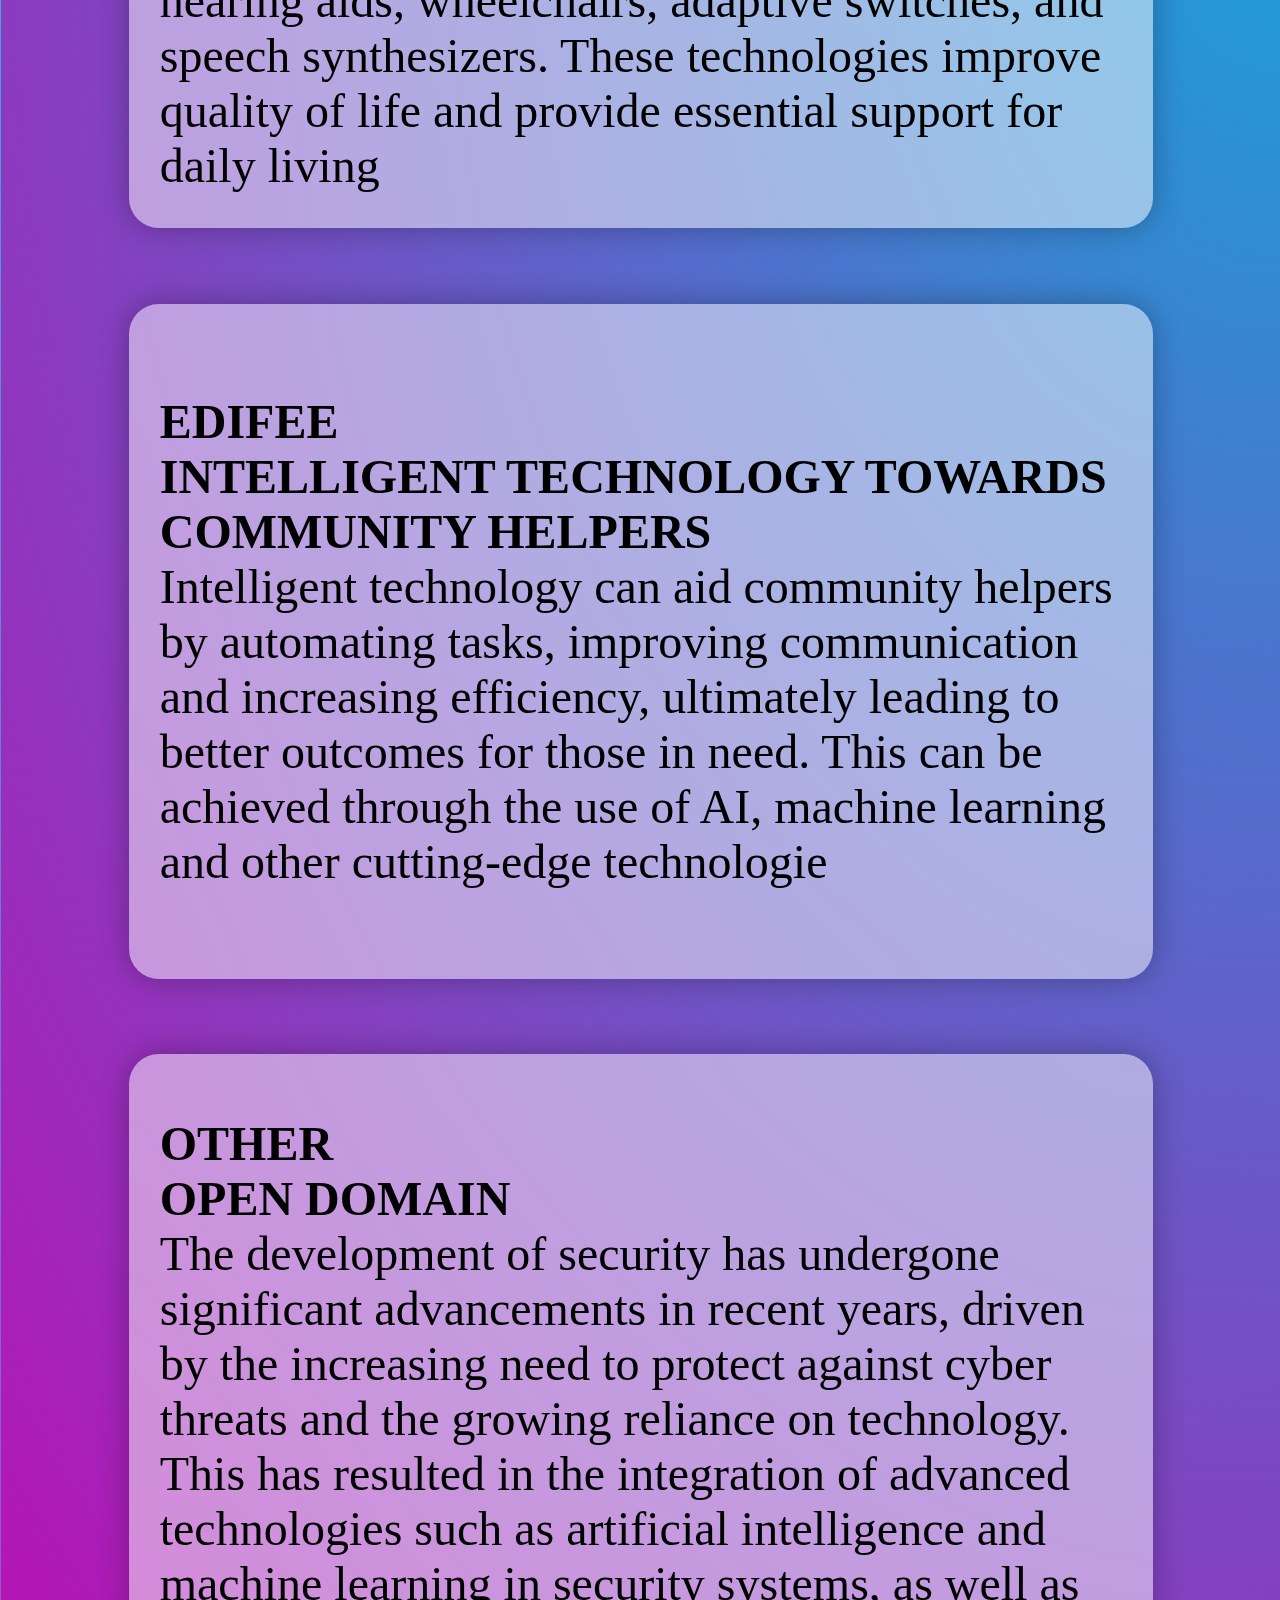
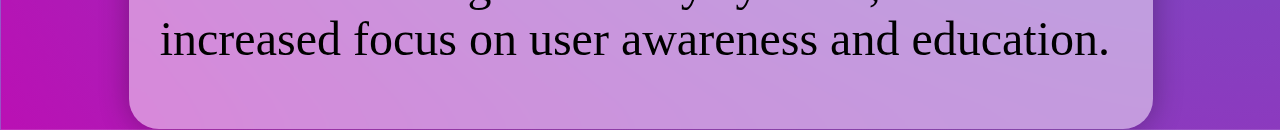
==== commit 4231fe8f: "event_card created" ====
--- a/index.html
+++ b/index.html
@@ -58,51 +58,83 @@
       </div>
     </section>
     <section id="tracks" class="tracks">
-      <div class="event_holder">
       <div class="event">
       <div class="container">
         <ul id="cards" class="neonText">
           <li class="card" id="card1">
             <div class="card-body">
-              <div class="event1-desc">
+              <div class="event-holder"> 
+              <h1>Paroid</h1>
+              <h3>Women skill developments</h3>
+              <div class="event-desc">
                 In 2023, women empowerment continues to be a global priority, with progress made in many
                     areas such as education, healthcare, and political representation. However, there is still a long
                     way to go in achieving true gender equality. Governments, businesses, and individuals must take
                     active steps to break down systemic barriers and support women's advancement.           
               </div>
-              <h3>Women skill developments</h3>
-              <h1>Paroid</h1>
-              <div class="event1-pic">
               </div>
             </div>
           </li>
           <li class="card" id="card2">
             <div class="card-body">
-              <h2>Card 2</h2>
+              <div class="event-holder">
+              <h1>BASIRICH</h1>
+              <h3>SMART SYSTEM ON FOOD, AGRICULTURE, WATER, EDUCATION, HEALTH CARE AND
+                TRANSPORTATION</h3>
+                <div class="event-desc">Smart systems are revolutionizing the way we approach health, transport, and
+                  agriculture. In health, smart systems monitor patients remotely, streamline medical record keeping,
+                  and aid in personalized care. In transport, smart systems optimize traffic flow, reduce emissions,
+                  and increase the speed and reliability of transportation services</div>
             </div>
           </li>
           <li class="card" id="card3">
             <div class="card-body">
-              <h2>Card 3</h2>
+              <div class="event-holder">
+              <h1>UTILEN</h1>
+              <h3>ASSISTIVE TECHNOLOGIES FOR ELDERLY AND SPECIAL CHILDREN</h3>
+              <div class="event-desc">Assistive technologies help elderly and special needs children with various tasks, from
+                mobility aids to communication devices, enabling them to live more independently. Examples include
+                hearing aids, wheelchairs, adaptive switches, and speech synthesizers. These technologies improve
+                quality of life and provide essential support for daily living</div>
+            </div>
             </div>
           </li>
           <li class="card" id="card4">
             <div class="card-body">
-              <h2>Card 4</h2>
+              <div class="event-holder">
+             <h1>EDIFEE</h1>
+             <h3>INTELLIGENT TECHNOLOGY TOWARDS COMMUNITY HELPERS</h3>
+             <div class="event-desc">Intelligent technology can aid community helpers by automating tasks, improving
+              communication and increasing efficiency, ultimately leading to better outcomes for those in need.
+              This can be achieved through the use of AI, machine learning and other cutting-edge technologie</div>
+            </div>
             </div>
           </li>
           <li class="card" id="card5">
             <div class="card-body">
-              <h2>Card 5</h2>
+              <div class="event-holder">
+             <h1>OTHER</h1>
+             <h3>OPEN DOMAIN</h3>
+             <div class="event-desc">
+              The development of security has undergone significant advancements in recent years,
+                    driven by the increasing need to protect against cyber threats and the growing reliance on
+                    technology. This has resulted in the integration of advanced technologies such as artificial
+                    intelligence and machine learning in security systems, as well as increased focus on user awareness
+                    and education.
+             </div>
+             </div>
             </div>
           </li>
 
         </ul>
       </div>
     </div>
-    </div>
     </section>
-    <section id="rules" class="rules"></section>
+    <section id="rules" class="rules">
+      <div class="rules-card">
+        dkhjhda
+      </div>
+    </section>
     <!-- <section id="time" class="time">
       <div class="date1">
         <div class="date">fjah</div>
--- a/css/style.css
+++ b/css/style.css
@@ -9,7 +9,7 @@
   --green: #40a02b;
   --yellow: #df8e1d;
   --cards: 5;
-  --cardHeight: 87vh;
+  --cardHeight: 75vh;
   --cardTopPadding: 1.5em;
   --cardMargin: 4vw;
 }
@@ -25,10 +25,13 @@
   flex-direction: row;
   justify-content: center;
   align-items: center;
-  height: 50vh;
+  height: 45vh;
   animation: sponsors_anim 800ms;
   animation-fill-mode: backwards;
   transition: all 500ms linear;
+  .logo_img{
+    max-width: 100%;
+  }
 }
 
 .navbar {
@@ -176,7 +179,9 @@
 
 .event {
   width: 100%;
-  position: absolute;
+  position: relative;
+  color:black;
+  height: auto;
 }
 .container {
   width: 100%;
@@ -185,8 +190,9 @@
 
 #cards {
   width: 80%;
-  background: #1c9fd8;
-  background: radial-gradient(at right center, #1c9fd8, #ba10b4);
+  color: black;
+  /* background: #1c9fd8; */
+   background: radial-gradient(at right center, #1c9fd8, #ba10b4); */
   list-style: none;
   padding-left: 10%;
   padding-right: 10%;
@@ -196,6 +202,12 @@
   gap: var(--cardMargin);
   padding-bottom: calc(var(--cards) * var(--cardTopPadding));
   margin-bottom: var(--cardMargin);
+  backdrop-filter: blur(9px) saturate(151%);
+  -webkit-backdrop-filter: blur(9px) saturate(151%);
+  background-color: rgba(17, 25, 40, 0.25);
+  /* border-radius: 12px; */
+  border: 1px solid rgba(255, 255, 255, 0.125);
+  backdrop-filter: ;
 }
 
 #card1 {
@@ -216,34 +228,58 @@
 
 .card {
   position: sticky;
+  list-style: none;
   top: 0;
+  /* backdrop-filter: blur(20rem); */
+  /* background-color: rgba(0, 0, 0, 0.5); */
   padding-top: calc(var(--index) * var(--cardTopPadding));
 }
+.card-body{
+  backdrop-filter: blur(20px);
+  background-color: rgba(255,255,255,0.49);
+}
 
 #card1 .card-body {
-  background-color: #52b2cf;
+  
 }
 
 #card2 .card-body {
   /* background-color: #7EC4CF; */
-  background-color: #e5a36f;
+ 
 }
 
 #card3 .card-body {
-  background-color: #9cadce;
+ 
 }
 
 #card4 .card-body {
-  background-color: #d4afb9;
+
 }
 
 #card5 .card-body {
-  background-color: #ba10b4;
-}
-
+}
+.event-holder {
+  display: flex;
+  flex-direction: column;
+}
+.event-desc {
+  width: 100%;
+  height: auto;
+  color: black;
+  font-size: clamp(1rem, 0rem + 5.3333vw, 3rem);
+}
+
+.event h1 {
+  font-size: clamp(1rem, 0rem + 5.3333vw, 3rem);
+  font-weight: 700;
+}
+.event h3 {
+  font-size: clamp(1rem, 0rem + 5.3333vw, 3rem);
+
+}
 .card-body {
   box-sizing: border-box;
-  padding: 30px;
+  padding: 3%;
   border-radius: 30px;
   box-shadow: 0 0 30px 0 rgba(0, 0, 0, 0.3);
   height: var(--cardHeight);
@@ -251,7 +287,7 @@
   justify-content: center;
   align-items: center;
   transition: all 0.5s;
-  border: 5px solid rgb(54, 108, 158);
+  /* border: 5px solid rgb(54, 108, 158); */
 }
 
 h2 {
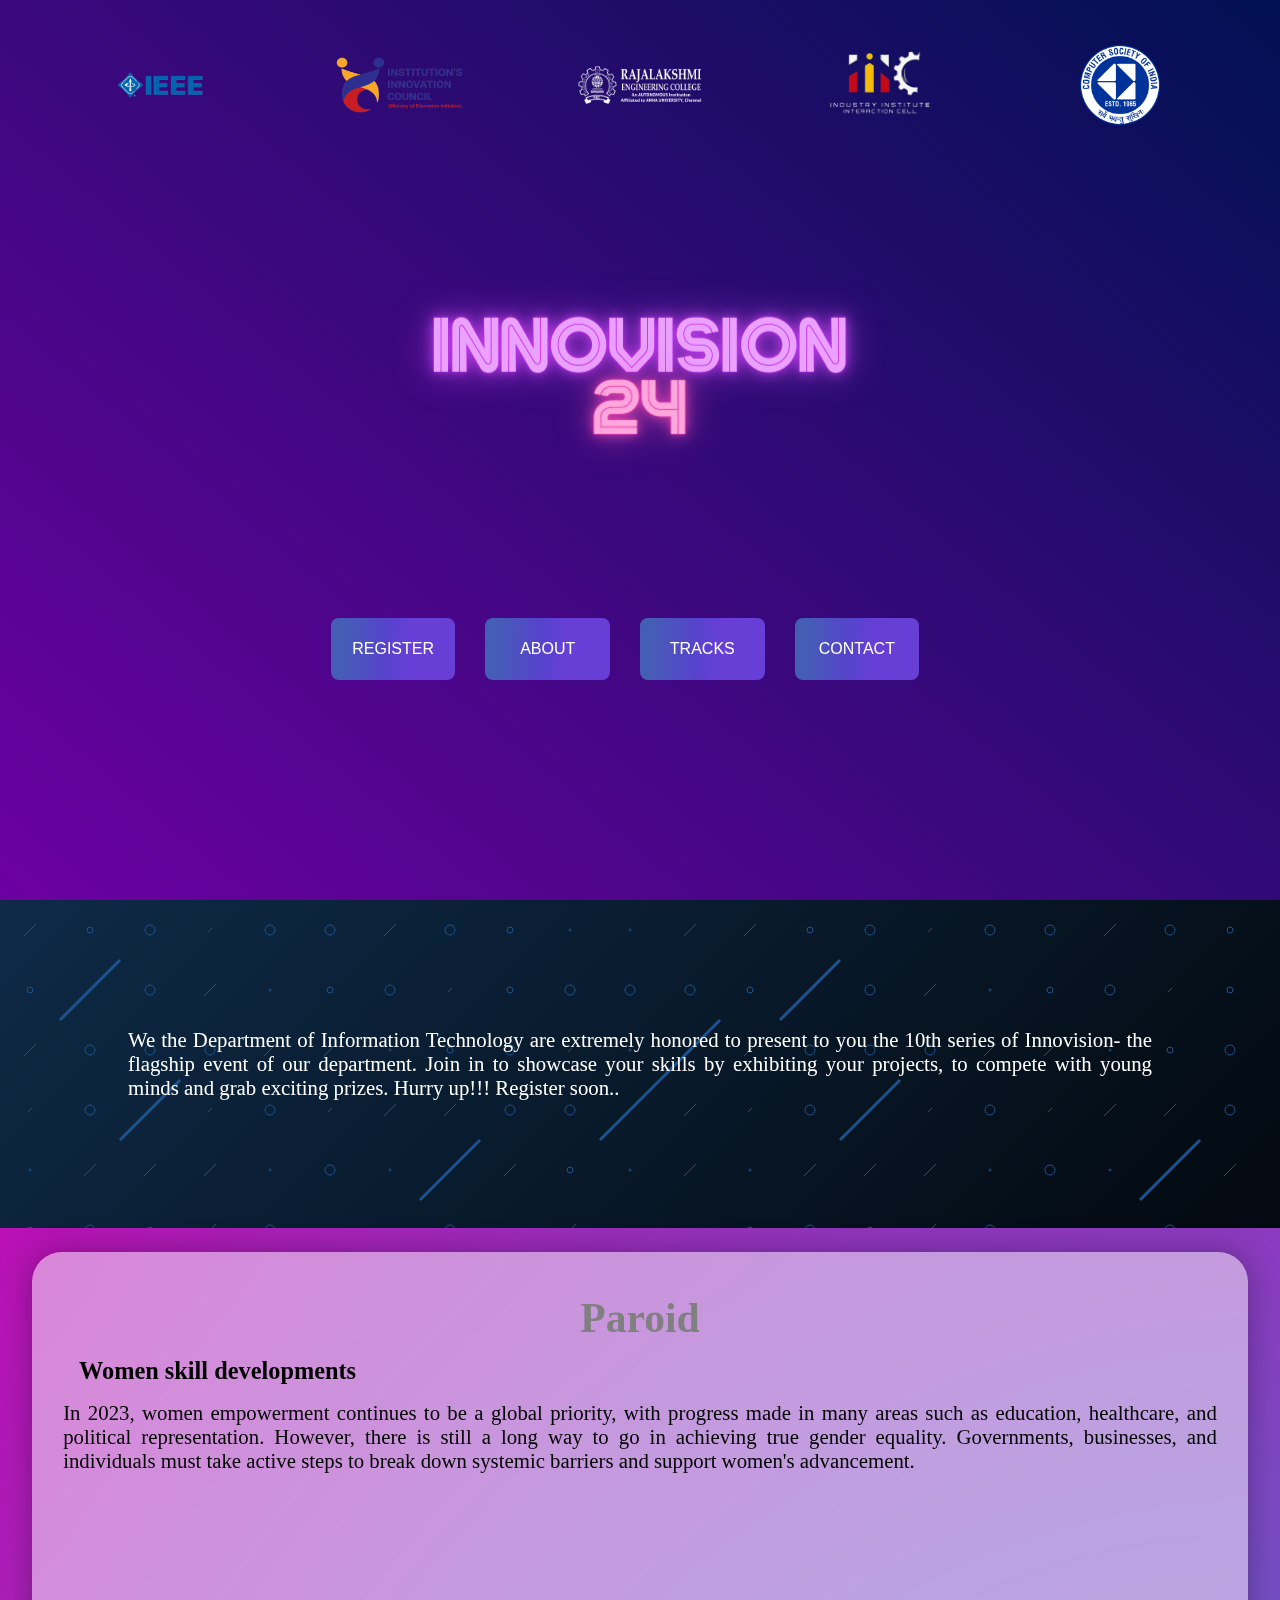
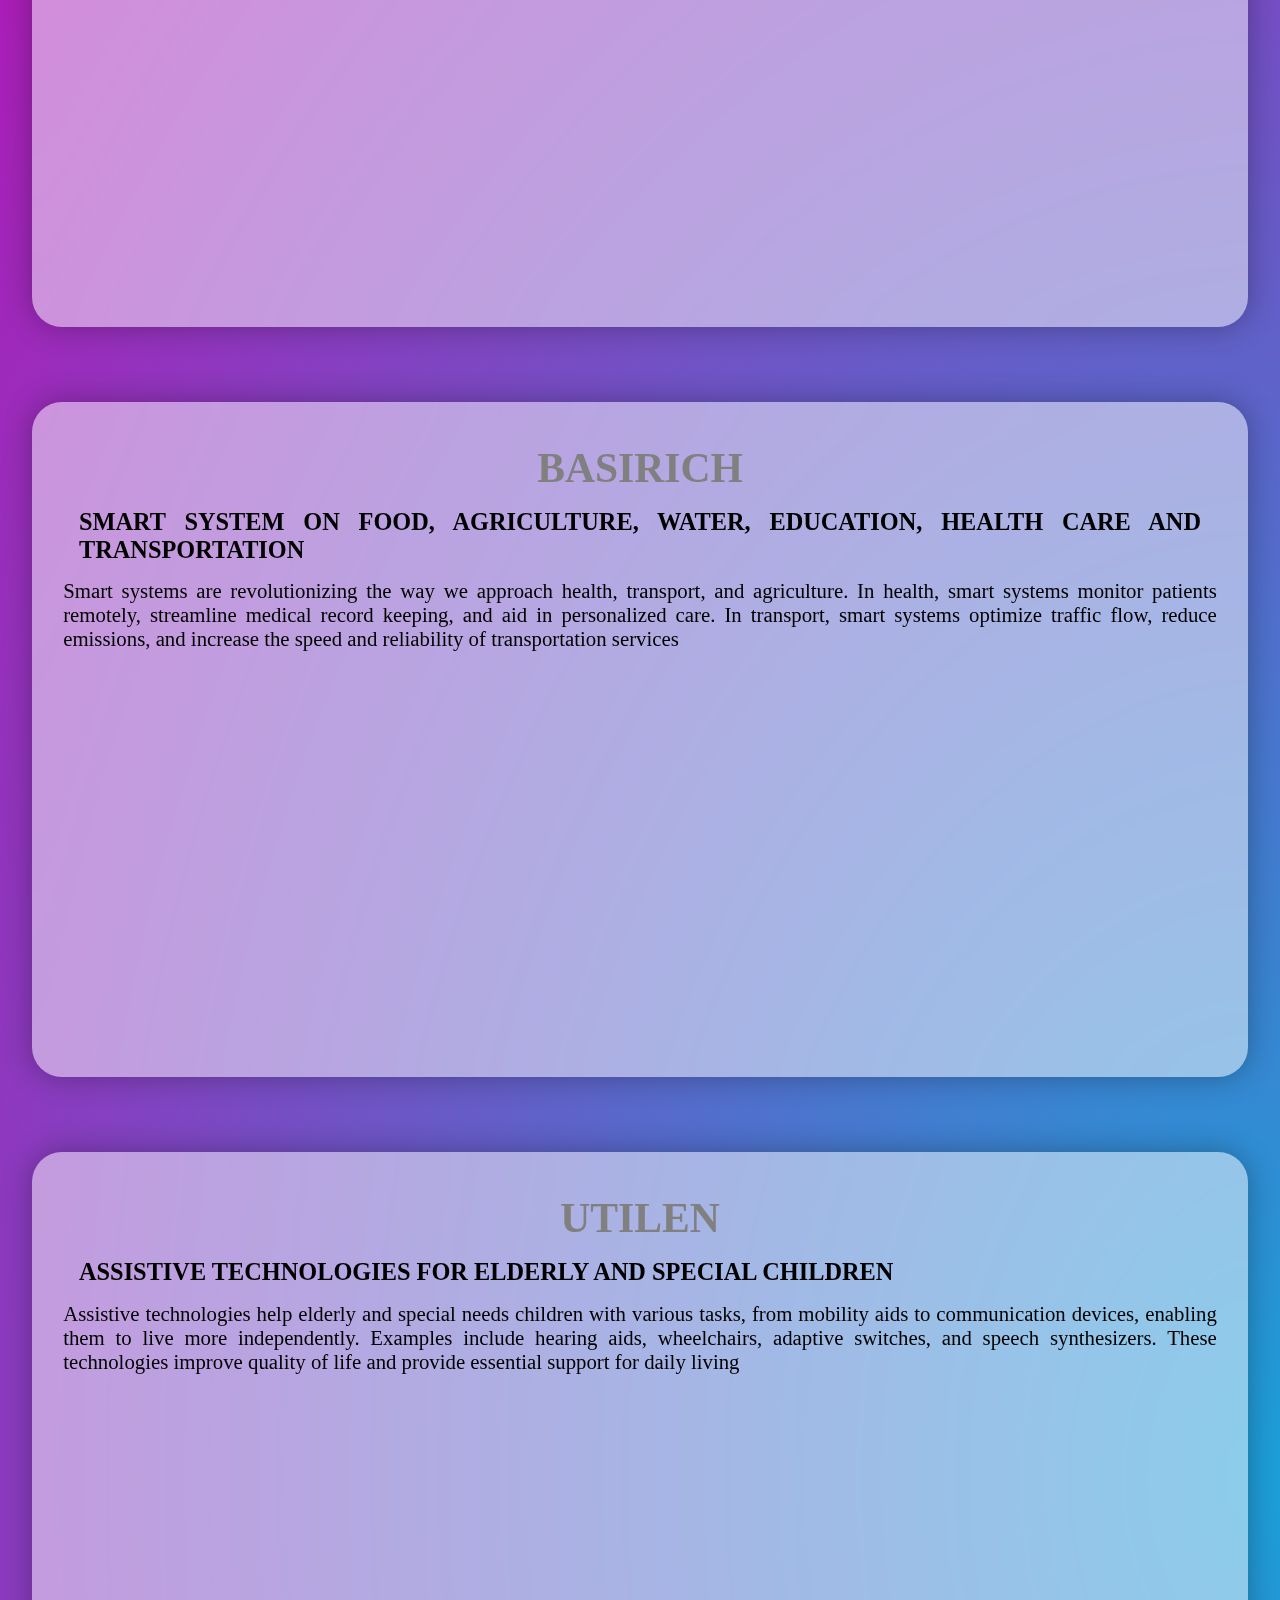
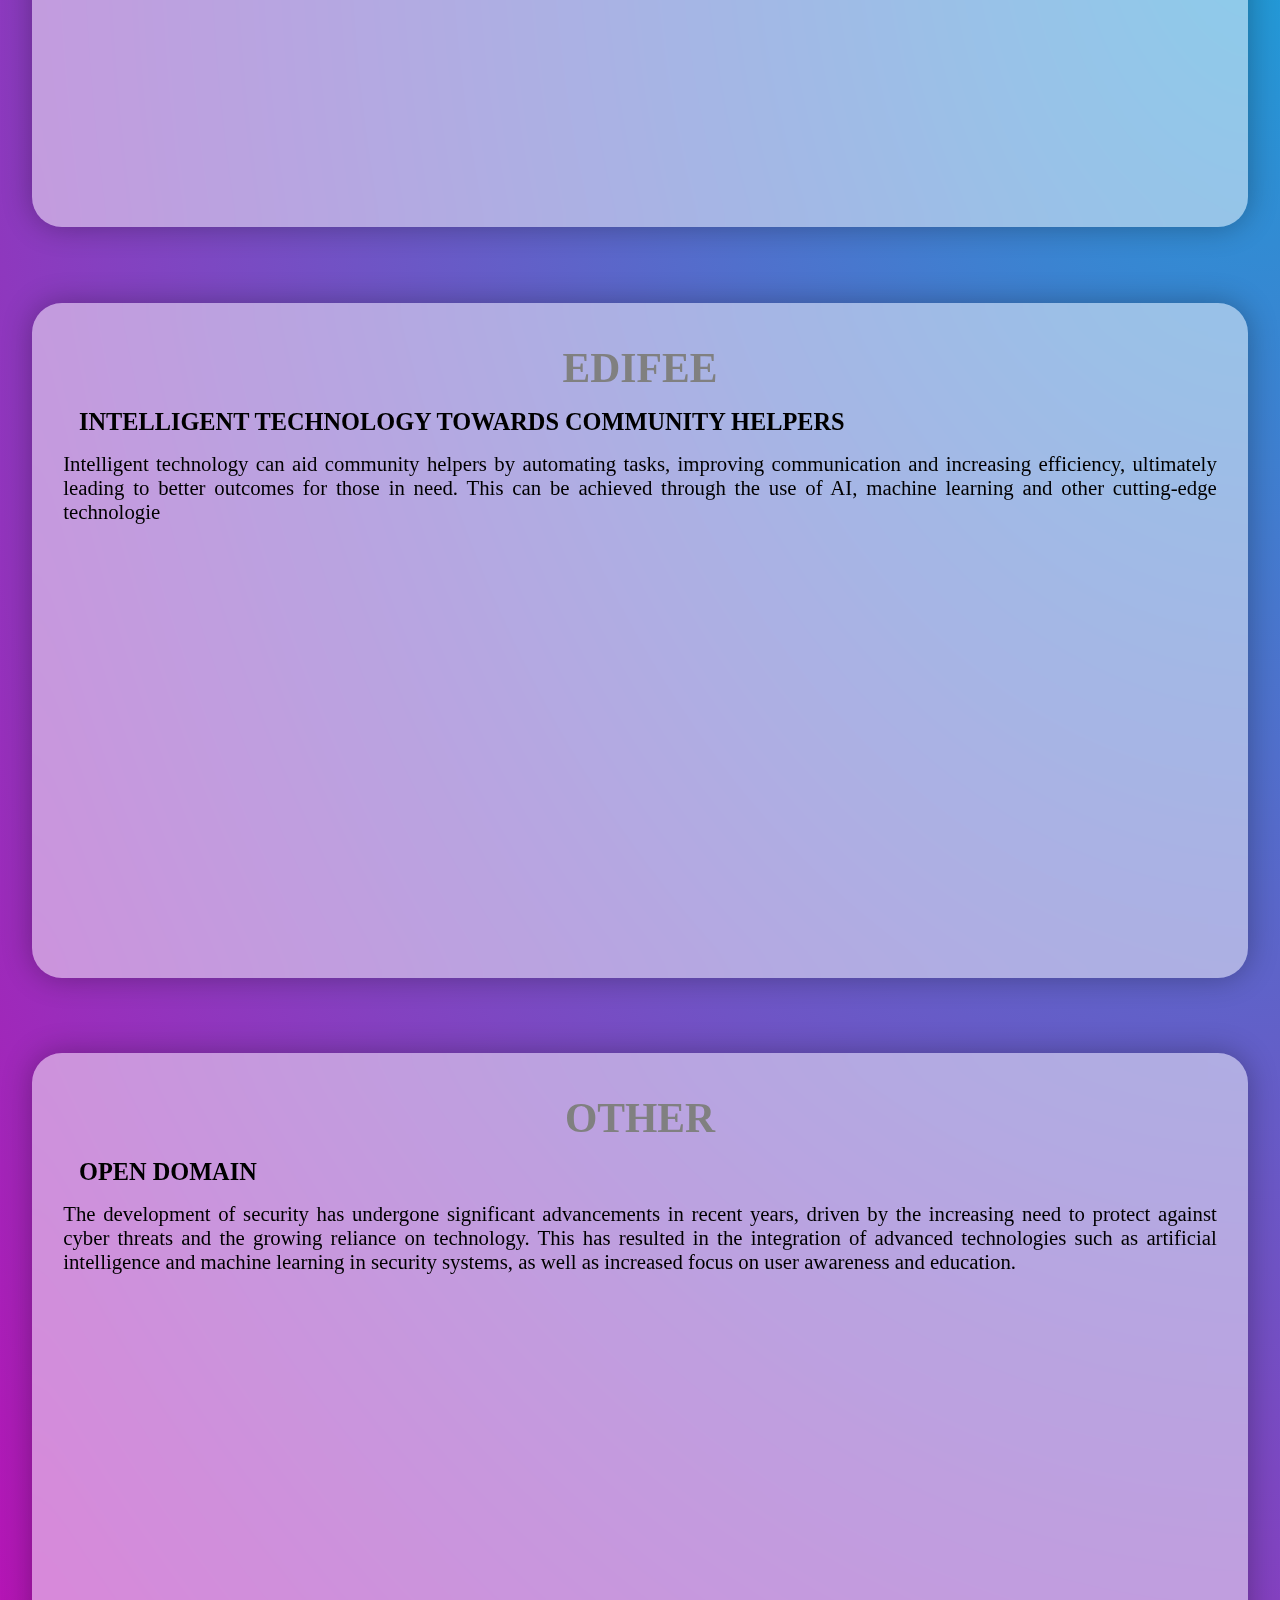
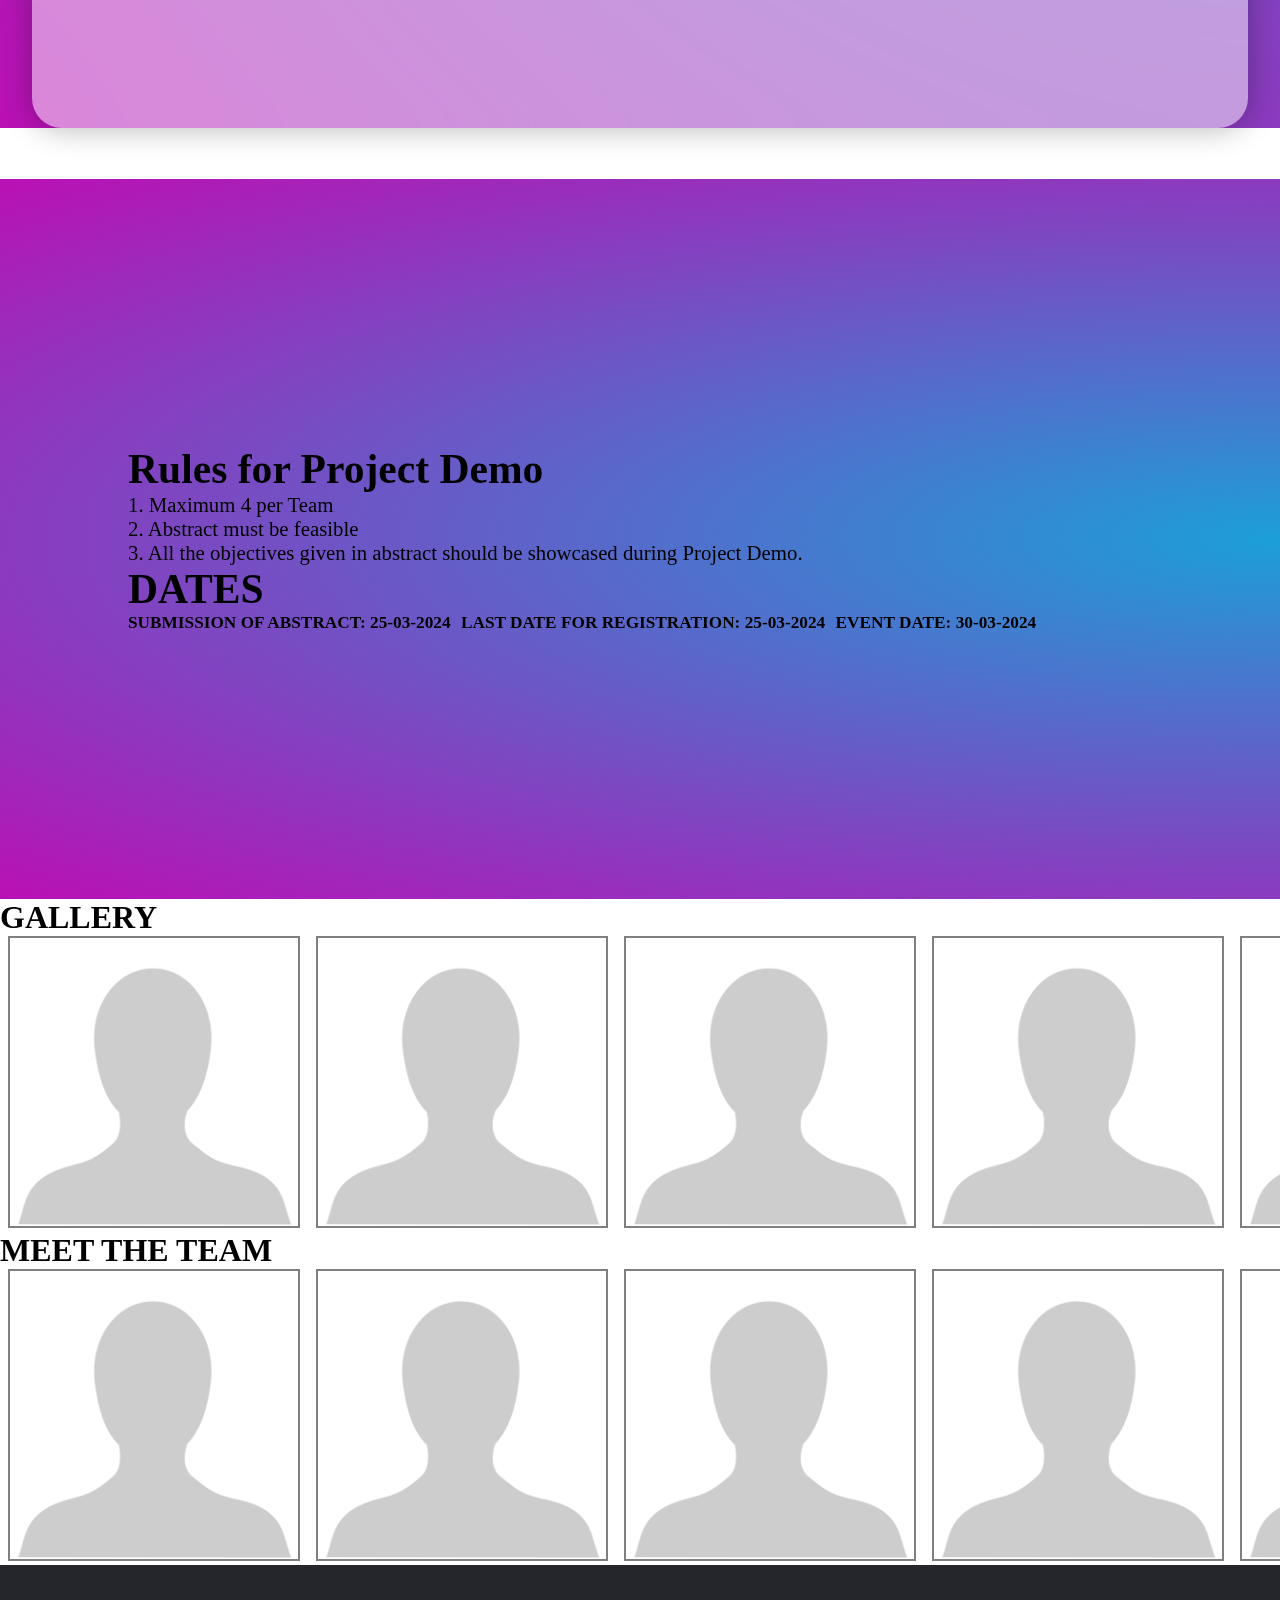
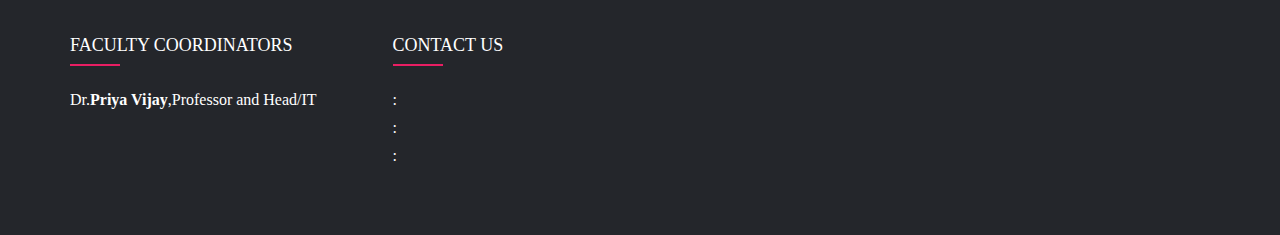
==== commit 45414a35: "do work pls" ====
--- a/index.html
+++ b/index.html
@@ -1,48 +1,57 @@
 <!DOCTYPE html>
 <!-- Description png add in img/ -->
 <html lang="en">
-  <head>
-    <title>Innovision 24</title>
-    <meta charset="UTF-8">
-    <meta name="viewport" content="width=device-width, initial-scale=1">
-    <link href="css/style.css" rel="stylesheet">
-    <link href="css/gradient.css" rel="stylesheet">
-
-  <meta property="og:description" content="A national level sympossium conducted by department of Information Technology at Rajalakshmi Engineering College" />
-  <meta name="description" content="A national level sympossium conducted by department of Information Technology at Rajalakshmi Engineering College">
+
+<head>
+  <title>Innovision 24</title>
+  <meta charset="UTF-8">
+  <meta name="viewport" content="width=device-width, initial-scale=1">
+  <link href="css/style.css" rel="stylesheet">
+  <link href="css/gradient.css" rel="stylesheet">
+
+  <meta property="og:description"
+    content="A national level sympossium conducted by department of Information Technology at Rajalakshmi Engineering College" />
+  <meta name="description"
+    content="A national level sympossium conducted by department of Information Technology at Rajalakshmi Engineering College">
   <meta property="og:title" content="Innovision 2024" />
 
   <meta property="og:image" itemprop="image" content="./img/description.png" />
   <meta property="og:image:height" content="630">
   <meta property="og:image:width" content="1200">
 
-    <script defer src="index.js"></script>
-  </head>
-  <body class=>
-    <section id="home" class="home">
+  <script defer src="index.js"></script>
+</head>
+
+<body>
+  <section id="home" class="home">
     <div class="container">
       <div class="sponsors">
-        <li class="sponsors_item"><img class="sponsor_img sponsor_ieee" style="width: ;height: 100px;" src="./img/sponsors/ieee.png"/></li>
-        <li class="sponsors_item"><img class="sponsor_img sponsor_iic" style="width: ;height: 100px;" src="./img/sponsors/iic.png"/></li>
-        <li class="sponsors_item"><img class="sponsor_img sponsor_rec" style="width: ;height: 100px;" src="./img/sponsors/rec.png"/></li>
-        <li class="sponsors_item"><img class="sponsor_img sponsor_iiic" style="width: ;height: 150px;" src="./img/sponsors/iiic.png"/></li>
-        <li class="sponsors_item"><img class="sponsor_img sponsor_csi" style="width: ;height: 80px;" src="./img/sponsors/csi.png"/></li>
+        <li class="sponsors_item"><img class="sponsor_img sponsor_ieee" style="width: ;height: 100px;"
+            src="./img/sponsors/ieee.png" /></li>
+        <li class="sponsors_item"><img class="sponsor_img sponsor_iic" style="width: ;height: 100px;"
+            src="./img/sponsors/iic.png" /></li>
+        <li class="sponsors_item"><img class="sponsor_img sponsor_rec" style="width: ;height: 100px;"
+            src="./img/sponsors/rec.png" /></li>
+        <li class="sponsors_item"><img class="sponsor_img sponsor_iiic" style="width: ;height: 150px;"
+            src="./img/sponsors/iiic.png" /></li>
+        <li class="sponsors_item"><img class="sponsor_img sponsor_csi" style="width: ;height: 80px;"
+            src="./img/sponsors/csi.png" /></li>
       </div>
       <div class="logo">
-          <div class="logo_img_div">
-            <img class="logo_img" src="img/logo.png">
-          </div>
+        <div class="logo_img_div">
+          <img class="logo_img" src="img/logo.png">
         </div>
-        <nav class="navbar" id="navbar">
-          <li class="navbar_item"><a class="navbar_a " href="https://rajalakshmi.org/innovision">REGISTER</a></li>
-          <li class="navbar_item"><a class="navbar_a " href="./about/about.html">ABOUT</a></li>
-          <li class="navbar_item"><a class="navbar_a " href="#tracks">TRACKS</a></li>
-          <!-- <li class="navbar_item"><a class="navbar_a" href="#gallery">GALLERY</a></li> -->
-          <!-- <li class="navbar_item"><a class="navbar_a" href="#prizes">PRIZES</a></li> -->
-          <!-- <li class="navbar_item"><a class="navbar_a" href="#team">TEAM</a></li> -->
-          <li class="navbar_item"><a class="navbar_a " href="#footer">CONTACT</a></li>
-        </nav>
-      </div>
+      </div>
+      <nav class="navbar" id="navbar">
+        <li class="navbar_item"><a class="navbar_a " href="https://rajalakshmi.org/innovision">REGISTER</a></li>
+        <li class="navbar_item"><a class="navbar_a " href="./about/about.html">ABOUT</a></li>
+        <li class="navbar_item"><a class="navbar_a " href="#tracks">TRACKS</a></li>
+        <!-- <li class="navbar_item"><a class="navbar_a" href="#gallery">GALLERY</a></li> -->
+        <!-- <li class="navbar_item"><a class="navbar_a" href="#prizes">PRIZES</a></li> -->
+        <!-- <li class="navbar_item"><a class="navbar_a" href="#team">TEAM</a></li> -->
+        <li class="navbar_item"><a class="navbar_a " href="#footer">CONTACT</a></li>
+      </nav>
+    </div>
     <div class="gradients-container">
       <div class="bubble1"></div>
       <div class="bubble2"></div>
@@ -50,101 +59,154 @@
       <div class="bubble4"></div>
       <div class="bubble5"></div>
     </div>
-    </section>
-    <section id="about" class="about">
-      <div class="about_content description">
-        We the Department of Information Technology are extremely honored to present to you the 10th series of Innovision- the flagship event of our department. Join in to showcase your skills by exhibiting your projects, to compete with young minds and grab exciting prizes.
-        Hurry up!!! Register soon..
-      </div>
-    </section>
-    <section id="tracks" class="tracks">
-      <div class="event">
-      <div class="container">
+  </section>
+  <section id="about" class="about">
+    <div class="about_content description">
+      We the Department of Information Technology are extremely honored to present to you the 10th series of Innovision-
+      the flagship event of our department. Join in to showcase your skills by exhibiting your projects, to compete with
+      young minds and grab exciting prizes.
+      Hurry up!!! Register soon..
+    </div>
+  </section>
+  <section id="tracks" class="tracks">
+    <div class="event">
+      <div class="card-container">
         <ul id="cards" class="neonText">
           <li class="card" id="card1">
             <div class="card-body">
-              <div class="event-holder"> 
-              <h1>Paroid</h1>
-              <h3>Women skill developments</h3>
-              <div class="event-desc">
-                In 2023, women empowerment continues to be a global priority, with progress made in many
-                    areas such as education, healthcare, and political representation. However, there is still a long
-                    way to go in achieving true gender equality. Governments, businesses, and individuals must take
-                    active steps to break down systemic barriers and support women's advancement.           
-              </div>
+              <div class="event-holder">
+                <h1>Paroid</h1>
+                <h3>Women skill developments</h3>
+                <div class="event-desc">
+                  In 2023, women empowerment continues to be a global priority, with progress made in many
+                  areas such as education, healthcare, and political representation. However, there is still a long
+                  way to go in achieving true gender equality. Governments, businesses, and individuals must take
+                  active steps to break down systemic barriers and support women's advancement.
+                </div>
               </div>
             </div>
           </li>
           <li class="card" id="card2">
             <div class="card-body">
               <div class="event-holder">
-              <h1>BASIRICH</h1>
-              <h3>SMART SYSTEM ON FOOD, AGRICULTURE, WATER, EDUCATION, HEALTH CARE AND
-                TRANSPORTATION</h3>
+                <h1>BASIRICH</h1>
+                <h3>SMART SYSTEM ON FOOD, AGRICULTURE, WATER, EDUCATION, HEALTH CARE AND
+                  TRANSPORTATION</h3>
                 <div class="event-desc">Smart systems are revolutionizing the way we approach health, transport, and
                   agriculture. In health, smart systems monitor patients remotely, streamline medical record keeping,
                   and aid in personalized care. In transport, smart systems optimize traffic flow, reduce emissions,
                   and increase the speed and reliability of transportation services</div>
-            </div>
+              </div>
           </li>
           <li class="card" id="card3">
             <div class="card-body">
               <div class="event-holder">
-              <h1>UTILEN</h1>
-              <h3>ASSISTIVE TECHNOLOGIES FOR ELDERLY AND SPECIAL CHILDREN</h3>
-              <div class="event-desc">Assistive technologies help elderly and special needs children with various tasks, from
-                mobility aids to communication devices, enabling them to live more independently. Examples include
-                hearing aids, wheelchairs, adaptive switches, and speech synthesizers. These technologies improve
-                quality of life and provide essential support for daily living</div>
-            </div>
+                <h1>UTILEN</h1>
+                <h3>ASSISTIVE TECHNOLOGIES FOR ELDERLY AND SPECIAL CHILDREN</h3>
+                <div class="event-desc">Assistive technologies help elderly and special needs children with various
+                  tasks, from
+                  mobility aids to communication devices, enabling them to live more independently. Examples include
+                  hearing aids, wheelchairs, adaptive switches, and speech synthesizers. These technologies improve
+                  quality of life and provide essential support for daily living</div>
+              </div>
             </div>
           </li>
           <li class="card" id="card4">
             <div class="card-body">
               <div class="event-holder">
-             <h1>EDIFEE</h1>
-             <h3>INTELLIGENT TECHNOLOGY TOWARDS COMMUNITY HELPERS</h3>
-             <div class="event-desc">Intelligent technology can aid community helpers by automating tasks, improving
-              communication and increasing efficiency, ultimately leading to better outcomes for those in need.
-              This can be achieved through the use of AI, machine learning and other cutting-edge technologie</div>
-            </div>
+                <h1>EDIFEE</h1>
+                <h3>INTELLIGENT TECHNOLOGY TOWARDS COMMUNITY HELPERS</h3>
+                <div class="event-desc">Intelligent technology can aid community helpers by automating tasks, improving
+                  communication and increasing efficiency, ultimately leading to better outcomes for those in need.
+                  This can be achieved through the use of AI, machine learning and other cutting-edge technologie</div>
+              </div>
             </div>
           </li>
           <li class="card" id="card5">
             <div class="card-body">
               <div class="event-holder">
-             <h1>OTHER</h1>
-             <h3>OPEN DOMAIN</h3>
-             <div class="event-desc">
-              The development of security has undergone significant advancements in recent years,
-                    driven by the increasing need to protect against cyber threats and the growing reliance on
-                    technology. This has resulted in the integration of advanced technologies such as artificial
-                    intelligence and machine learning in security systems, as well as increased focus on user awareness
-                    and education.
-             </div>
-             </div>
+                <h1>OTHER</h1>
+                <h3>OPEN DOMAIN</h3>
+                <div class="event-desc">
+                  The development of security has undergone significant advancements in recent years,
+                  driven by the increasing need to protect against cyber threats and the growing reliance on
+                  technology. This has resulted in the integration of advanced technologies such as artificial
+                  intelligence and machine learning in security systems, as well as increased focus on user awareness
+                  and education.
+                </div>
+              </div>
             </div>
           </li>
 
         </ul>
       </div>
     </div>
-    </section>
-    <section id="rules" class="rules">
-      <div class="rules-card">
-        dkhjhda
-      </div>
-    </section>
-    <!-- <section id="time" class="time">
+  </section>
+  <section id="rules" class="rules">
+    <div class="rules-card">
+        <h1>Rules for Project Demo</h1>
+        <ul>
+          <li>1. Maximum 4 per Team</li>
+          <li>2. Abstract must be feasible</li>
+          <li>3. All the objectives given in abstract should be showcased during Project Demo.</li>
+        </ul>
+    </div>
+      <div class="dates">
+        <h1>DATES</h1>
+        <ul class='dat'>
+          <li><h5>SUBMISSION OF ABSTRACT: <strong>25-03-2024</strong></h5></li>
+          <li><h5>LAST DATE FOR REGISTRATION: <strong>25-03-2024</strong></h5></li>
+          <li><h5>EVENT DATE: <strong>30-03-2024</strong></h5></li>
+        </ul>
+      </div>
+  </section>
+  <!-- <section id="time" class="time">
       <div class="date1">
         <div class="date">fjah</div>
       </div>
     </section> -->
-    <section id="gallery" class="gallery"></section>
-    <section id="team" class="team"></section>
-    <footer id="footer" class="footer"></footer>
-
-
-
-  </body>
+  <section id="gallery" class="gallery">
+      <h1>GALLERY</h1>
+      <ul class='gallery-container'>
+        <li class='gallery-list'><img class="gallery-img" src="img/placeholder.png"/></li>
+        <li class='gallery-list'><img class="gallery-img" src="img/placeholder.png"/></li>
+        <li class='gallery-list'><img class="gallery-img" src="img/placeholder.png"/></li>
+        <li class='gallery-list'><img class="gallery-img" src="img/placeholder.png"/></li>
+        <li class='gallery-list'><img class="gallery-img" src="img/placeholder.png"/></li>
+      </ul>
+    </section>
+  <section id="team" class="team">
+      <h1>MEET THE TEAM</h1>
+      <ul class='gallery-container'>
+        <li class='gallery-list'><img class="gallery-img" src="img/placeholder.png"/></li>
+        <li class='gallery-list'><img class="gallery-img" src="img/placeholder.png"/></li>
+        <li class='gallery-list'><img class="gallery-img" src="img/placeholder.png"/></li>
+        <li class='gallery-list'><img class="gallery-img" src="img/placeholder.png"/></li>
+        <li class='gallery-list'><img class="gallery-img" src="img/placeholder.png"/></li>
+      </ul>
+    </section>
+
+<footer class="footer" id="contact">
+    <div class="footercon">
+        <div class="footerrow">
+            <div class="footer-col">
+                <h4>FACULTY COORDINATORS</h4>
+                <ul>
+                    <li>Dr.<b>Priya Vijay</b>,Professor and Head/IT</li>
+                </ul>
+            </div>
+            <div id="conta" class="footer-col">
+                <h4>CONTACT US</h4>
+                <ul>
+                    <li><a href="mailto:"></a></li>
+                    <li><strong></strong>:</li>
+                    <li><strong></strong>:</li>
+                    <li><strong></strong>:</li>
+                </ul>
+            </div>
+</footer>
+
+
+</body>
+
 </html>
--- a/css/style.css
+++ b/css/style.css
@@ -37,12 +37,13 @@
 .navbar {
   padding: 20px;
   display: flex;
+  flex-direction: column;
   align-items: center;
   justify-content: center;
   /* background: linear-gradient(#1c9fd8, #ba10b4); */
 }
 
-.navbar li {
+.navbar li a{
   background-image: linear-gradient(
     92.88deg,
     #455eb5 9.16%,
@@ -60,7 +61,7 @@
   height: 4rem;
   padding: 15px 20px;
   text-align: center;
-  text-shadow: rgba(0, 0, 0, 0.25) 0 3px 8px;
+  /* text-shadow: rgba(0, 0, 0, 0.25) 0 3px 8px; */
   transition: all 0.5s;
   user-select: none;
   -webkit-user-select: none;
@@ -69,6 +70,9 @@
   justify-content: center;
   align-items: center;
   margin: 0 30px 0 0;
+  height: 7ch;
+  width: 14ch;
+  margin-block: 1ch;
 }
 
 .navbar li a {
@@ -76,7 +80,7 @@
   color: white;
 }
 
-.navbar li:hover {
+.navbar li a:hover {
   box-shadow: rgba(80, 63, 205, 0.5) 0 1px 30px;
   transition-duration: 0.1s;
 }
@@ -129,6 +133,17 @@
       padding-top: 20px;
     }
   }
+  .navbar{
+    flex-flow: row;
+  }
+  .card-body{
+    padding: 8ch 3ch;
+    font-size: 1.6rem;
+  }
+  #cards {
+    width: 60%;
+    padding-inline: 20%;
+  }
 }
 
 @keyframes animate {
@@ -183,19 +198,17 @@
   color:black;
   height: auto;
 }
-.container {
-  width: 100%;
+.card-container {
   margin: 0 auto;
 }
 
 #cards {
-  width: 80%;
+  width: 95%;
+  padding-inline: 2.5%;
   color: black;
   /* background: #1c9fd8; */
-   background: radial-gradient(at right center, #1c9fd8, #ba10b4); */
+   background: radial-gradient(at right center, #1c9fd8, #ba10b4); 
   list-style: none;
-  padding-left: 10%;
-  padding-right: 10%;
   display: grid;
   grid-template-columns: 1fr;
   grid-template-rows: repeat(var(--cards), var(--cardHeight));
@@ -206,8 +219,7 @@
   -webkit-backdrop-filter: blur(9px) saturate(151%);
   background-color: rgba(17, 25, 40, 0.25);
   /* border-radius: 12px; */
-  border: 1px solid rgba(255, 255, 255, 0.125);
-  backdrop-filter: ;
+  /* border: 1px solid rgba(255, 255, 255, 0.125); */
 }
 
 #card1 {
@@ -266,15 +278,14 @@
   width: 100%;
   height: auto;
   color: black;
-  font-size: clamp(1rem, 0rem + 5.3333vw, 3rem);
 }
 
 .event h1 {
-  font-size: clamp(1rem, 0rem + 5.3333vw, 3rem);
   font-weight: 700;
 }
+h2 {
+}
 .event h3 {
-  font-size: clamp(1rem, 0rem + 5.3333vw, 3rem);
 
 }
 .card-body {
@@ -285,17 +296,158 @@
   height: var(--cardHeight);
   display: flex;
   justify-content: center;
-  align-items: center;
+  text-align: justify;
   transition: all 0.5s;
+  padding: 4ch 3ch;
   /* border: 5px solid rgb(54, 108, 158); */
-}
-
-h2 {
-  font-size: 2.5em;
-}
+  font-size: 1.3rem;
+  h1{
+    color: gray;
+    align-self: center;
+  }
+  h3{
+    margin: 1.3ch;
+  }
+}
+
 .date {
   position: absolute;
   width: 1000px;
   height: 1000px;
   background-color: black;
 }
+.dat {
+  text-align: left;
+}
+
+.gallery-container {
+  display: flex;
+  flex-direction: row;
+  flex-wrap: nowrap;
+  overflow-x: scroll;
+  .gallery-img{
+    width: 18rem;
+    border: 2px solid gray;
+    margin-inline: 1ch;
+  }
+}
+
+footer {
+  bottom: 0px;
+  color: white;
+  backdrop-filter: blur(10px);
+}
+.foot-cont {
+  width: 100%;
+  height: 300px;
+  background-image: url('../static/ft-bg.png');
+  border-top-right-radius: 10px;
+  border-top-left-radius: 10px;
+  background-repeat: no-repeat;
+  background-size: cover;
+  background-attachment: fixed;
+}
+
+.footercon {
+  max-width: 1170px;
+  margin: auto;
+}
+.footerrow {
+  display: flex;
+  flex-wrap: wrap;
+}
+
+ul {
+  list-style: none;
+}
+.footer {
+  background-color: #24262b;
+  padding: 70px 0;
+}
+.footer-col {
+  width: 25%;
+  padding: 0 15px;
+}
+.footer-col h4 {
+  font-size: 18px;
+  color: #ffffff;
+  text-transform: capitalize;
+  margin-bottom: 35px;
+  font-weight: 500;
+  position: relative;
+}
+.footer-col h4::before {
+  content: '';
+  position: absolute;
+  left: 0;
+  bottom: -10px;
+  background-color: #e91e63;
+  height: 2px;
+  box-sizing: border-box;
+  width: 50px;
+}
+.footer-col ul li:not(:last-child) {
+  margin-bottom: 10px;
+}
+.footer-col ul li a {
+  font-size: 16px;
+  text-transform: capitalize;
+  color: #ffffff;
+  text-decoration: none;
+  font-weight: 300;
+  color: #bbbbbb;
+  display: block;
+  transition: all 0.3s ease;
+}
+.footer-col ul li a:hover {
+  color: #ffffff;
+  padding-left: 8px;
+}
+.footer-col .social-links a {
+  display: inline-block;
+  height: 40px;
+  width: 40px;
+  background-color: rgba(255, 255, 255, 0.2);
+  margin: 0 10px 10px 0;
+  text-align: center;
+  line-height: 40px;
+  border-radius: 50%;
+  color: #ffffff;
+  transition: all 0.5s ease;
+}
+.footer-col .social-links a:hover {
+  color: #24262b;
+  background-color: #ffffff;
+}
+
+/*responsive*/
+@media (max-width: 767px) {
+  .footer-col {
+    width: 50%;
+    margin-bottom: 30px;
+  }
+}
+@media (max-width: 574px) {
+  .footer-col {
+    width: 100%;
+  }
+}
+
+
+.rules {
+   background: radial-gradient(at right center, #1c9fd8, #ba10b4); 
+  height: 80vh;
+  flex-direction: column;
+  display: flex;
+  text-align: justify;
+  padding-inline: 10%;
+  justify-content: center;
+  font-size: clamp(1rem, 10vw + 0.123rem, 1.3rem);
+
+}
+.dat{
+  display: flex;
+  flex-direction: row;
+  flex-wrap: wrap;
+  gap:1ch;
+}
--- a/css/gradient.css
+++ b/css/gradient.css
@@ -15,7 +15,7 @@
   margin: 0;
   padding: 0;
   width: 100vw;
-  height: 100vh;
+  min-height: 100vh;
   position: relative;
   overflow: hidden;
   background: linear-gradient(40deg, var(--color-bg1), var(--color-bg2));
@@ -187,3 +187,4 @@
   opacity: 1;
 }
 
+
